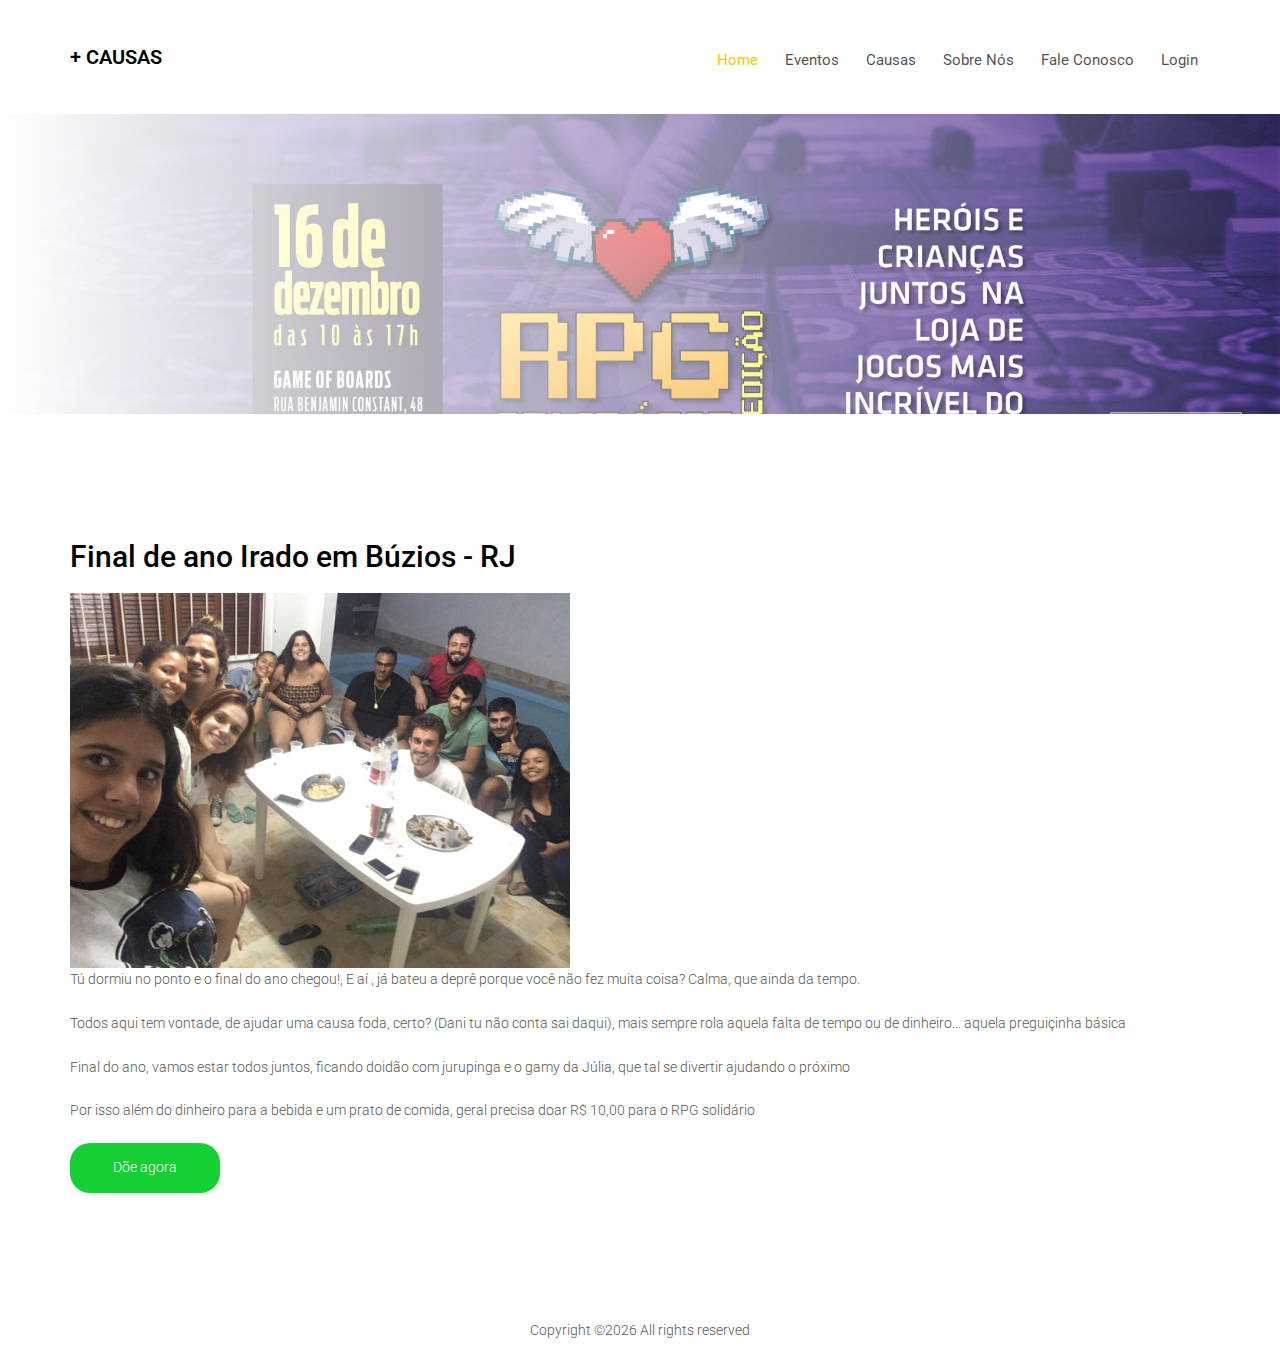
==== buzios.html @ 2c44a2e6 "Second commit" ====
<!DOCTYPE HTML>
<html>
	<head>
	<meta charset="utf-8">
	<meta http-equiv="X-UA-Compatible" content="IE=edge">
	<title>+ Causas</title>
	<meta name="viewport" content="width=device-width, initial-scale=1">
	<meta name="description" content="" />
	<meta name="keywords" content="" />
	<meta name="author" content="" />

  <!-- Facebook and Twitter integration -->
	<meta property="og:title" content=""/>
	<meta property="og:image" content=""/>
	<meta property="og:url" content=""/>
	<meta property="og:site_name" content=""/>
	<meta property="og:description" content=""/>
	<meta name="twitter:title" content="" />
	<meta name="twitter:image" content="" />
	<meta name="twitter:url" content="" />
	<meta name="twitter:card" content="" />

	<link href="https://fonts.googleapis.com/css?family=Roboto:100,300,400,500,700" rel="stylesheet">
	
	<!-- Animate.css -->
	<link rel="stylesheet" href="css/animate.css">
	<!-- Icomoon Icon Fonts-->
	<link rel="stylesheet" href="css/icomoon.css">
	<!-- Bootstrap  -->
	<link rel="stylesheet" href="css/bootstrap.css">

	<!-- Magnific Popup -->
	<link rel="stylesheet" href="css/magnific-popup.css">

	<!-- Flexslider  -->
	<link rel="stylesheet" href="css/flexslider.css">

	<!-- Owl Carousel -->
	<link rel="stylesheet" href="css/owl.carousel.min.css">
	<link rel="stylesheet" href="css/owl.theme.default.min.css">
	
	<!-- Date Picker -->
	<link rel="stylesheet" href="css/bootstrap-datepicker.css">
	<!-- Flaticons  -->
	<link rel="stylesheet" href="fonts/flaticon/font/flaticon.css">

	<!-- Theme style  -->
	<link rel="stylesheet" href="css/style.css">

	<!-- Modernizr JS -->
	<script src="js/modernizr-2.6.2.min.js"></script>
	<!-- FOR IE9 below -->
	<!--[if lt IE 9]>
	<script src="js/respond.min.js"></script>
	<![endif]-->

	</head>
	<style>
		.button-doe{
			background-color: rgb(21, 207, 52);
			color: #fff;
			width: 150px;
			border: none;
			border-radius: 20px;
			height: 50px;
		}
	</style>
	<body>
		
	<div class="colorlib-loader"></div>

	<div id="page">
		<nav class="colorlib-nav" role="navigation">
			<div class="top-menu">
				<div class="container">
					<div class="row">
						<div class="col-xs-2">
							<div id="colorlib-logo"><a href="index.html">+ Causas</a></div>
						</div>
						<div class="col-xs-10 text-right menu-1">
								<ul>
									<li class="active"><a href="index.html">Home</a></li>
									<li><a href="#">Eventos</a></li>
									<li><a href="#">Causas</a></li>
									<li><a href="#">Sobre Nós</a></li>	
									<li><a href="#">Fale Conosco</a></li>
									<li><a href="#">Login</a></li>
								</ul>
							</div>
					</div>
				</div>
			</div>
		</nav>
		<aside id="colorlib-hero" class="breadcrumbs">
			<div class="flexslider">
				<ul class="slides">
			   	<li style="background-image: url(images/cover-img-1.jpg);">
			   		<div class="overlay"></div>
			   		<div class="container-fluid">
			   			<div class="row">
				   			<div class="col-md-6 col-md-offset-3 col-sm-12 col-xs-12 slider-text">
				   				<div class="slider-text-inner text-center">
				   					<!-- <h1>Educação</h1> -->
				   				</div>
				   			</div>
				   		</div>
			   		</div>
			   	</li>
			  	</ul>
		  	</div>
		</aside>

		<div id="colorlib-about">
			<div class="container">
						<div class="col-three-forth">
							<h2>Final de ano Irado em Búzios - RJ </h2>
							<div class="row">
								<div class="col-md-12">
									
									<img src="images/buzios-amigos.jpeg" width="500px">
									
									<p>Tú dormiu no ponto e o final do ano chegou!, E aí , já bateu a deprê porque você não fez muita coisa? Calma, que ainda da tempo.</p>
									<p>Todos aqui tem vontade, de ajudar uma causa foda, certo? (Dani tu não conta sai daqui), mais sempre rola aquela falta de tempo ou de dinheiro... aquela preguiçinha básica</p>
									<p>Final do ano, vamos estar todos juntos, ficando doidão com jurupinga e o gamy da Júlia, que tal se divertir ajudando o próximo</p>

									<p>Por isso além do dinheiro para a bebida e um prato de comida, geral precisa doar R$ 10,00 para o RPG solidário</p>

									<button class="button-doe"> Dõe agora</button>
									
							</div>
						</div>
					</div>
				</div>
			</div>
		</div>




		<footer id="colorlib-footer" role="contentinfo">
			<div class="copy">
				<div class="row">
					<div class="col-md-12 text-center">
						<p>
							<span class="block"><!-- Link back to Colorlib can't be removed. Template is licensed under CC BY 3.0. -->
Copyright &copy;<script>document.write(new Date().getFullYear());</script> All rights reserved 
<!-- Link back to Colorlib can't be removed. Template is licensed under CC BY 3.0. --></span> 
						</p>
					</div>
				</div>
			</div>
		</footer>
	</div>

	<div class="gototop js-top">
		<a href="#" class="js-gotop"><i class="icon-arrow-up2"></i></a>
	</div>
	
	<!-- jQuery -->
	<script src="js/jquery.min.js"></script>
	<!-- jQuery Easing -->
	<script src="js/jquery.easing.1.3.js"></script>
	<!-- Bootstrap -->
	<script src="js/bootstrap.min.js"></script>
	<!-- Waypoints -->
	<script src="js/jquery.waypoints.min.js"></script>
	<!-- Flexslider -->
	<script src="js/jquery.flexslider-min.js"></script>
	<!-- Owl carousel -->
	<script src="js/owl.carousel.min.js"></script>
	<!-- Magnific Popup -->
	<script src="js/jquery.magnific-popup.min.js"></script>
	<script src="js/magnific-popup-options.js"></script>
	<!-- Date Picker -->
	<script src="js/bootstrap-datepicker.js"></script>
	<!-- Stellar Parallax -->
	<script src="js/jquery.stellar.min.js"></script>
	<!-- Main -->
	<script src="js/main.js"></script>
	</script>

	</body>
</html>
---- css/icomoon.css ----
@font-face {
  font-family: 'icomoon';
  src:  url('fonts/icomoon.eot?tmere9');
  src:  url('fonts/icomoon.eot?tmere9#iefix') format('embedded-opentype'),
    url('fonts/icomoon.ttf?tmere9') format('truetype'),
    url('fonts/icomoon.woff?tmere9') format('woff'),
    url('fonts/icomoon.svg?tmere9#icomoon') format('svg');
  font-weight: normal;
  font-style: normal;
}

[class^="icon-"], [class*=" icon-"] {
  /* use !important to prevent issues with browser extensions that change fonts */
  font-family: 'icomoon' !important;
  speak: none;
  font-style: normal;
  font-weight: normal;
  font-variant: normal;
  text-transform: none;
  line-height: 1;

  /* Better Font Rendering =========== */
  -webkit-font-smoothing: antialiased;
  -moz-osx-font-smoothing: grayscale;
}

.icon-activity:before {
  content: "\e900";
}
.icon-airplay:before {
  content: "\e901";
}
.icon-alert-circle:before {
  content: "\e902";
}
.icon-alert-octagon:before {
  content: "\e903";
}
.icon-alert-triangle:before {
  content: "\e904";
}
.icon-align-center:before {
  content: "\e905";
}
.icon-align-justify:before {
  content: "\e906";
}
.icon-align-left:before {
  content: "\e907";
}
.icon-align-right:before {
  content: "\e908";
}
.icon-anchor:before {
  content: "\e909";
}
.icon-aperture:before {
  content: "\e90a";
}
.icon-arrow-down3:before {
  content: "\e90b";
}
.icon-arrow-down-circle:before {
  content: "\e90c";
}
.icon-arrow-down-left3:before {
  content: "\e90d";
}
.icon-arrow-down-right3:before {
  content: "\e90e";
}
.icon-arrow-left3:before {
  content: "\e90f";
}
.icon-arrow-left-circle:before {
  content: "\e910";
}
.icon-arrow-right3:before {
  content: "\e911";
}
.icon-arrow-right-circle:before {
  content: "\e912";
}
.icon-arrow-up3:before {
  content: "\e913";
}
.icon-arrow-up-circle:before {
  content: "\e914";
}
.icon-arrow-up-left3:before {
  content: "\e915";
}
.icon-arrow-up-right3:before {
  content: "\e916";
}
.icon-at-sign:before {
  content: "\e917";
}
.icon-award:before {
  content: "\e918";
}
.icon-bar-chart:before {
  content: "\e919";
}
.icon-bar-chart-2:before {
  content: "\e91a";
}
.icon-battery:before {
  content: "\e91b";
}
.icon-battery-charging:before {
  content: "\e91c";
}
.icon-bell2:before {
  content: "\e91d";
}
.icon-bell-off:before {
  content: "\e91e";
}
.icon-bluetooth:before {
  content: "\e91f";
}
.icon-bold2:before {
  content: "\e920";
}
.icon-book2:before {
  content: "\e921";
}
.icon-book-open:before {
  content: "\e922";
}
.icon-bookmark2:before {
  content: "\e923";
}
.icon-box:before {
  content: "\e924";
}
.icon-briefcase2:before {
  content: "\e925";
}
.icon-calendar2:before {
  content: "\e926";
}
.icon-camera2:before {
  content: "\e927";
}
.icon-camera-off:before {
  content: "\e928";
}
.icon-cast:before {
  content: "\e929";
}
.icon-check:before {
  content: "\e92a";
}
.icon-check-circle:before {
  content: "\e92b";
}
.icon-check-square:before {
  content: "\e92c";
}
.icon-chevron-down:before {
  content: "\e92d";
}
.icon-chevron-left:before {
  content: "\e92e";
}
.icon-chevron-right:before {
  content: "\e92f";
}
.icon-chevron-up:before {
  content: "\e930";
}
.icon-chevrons-down:before {
  content: "\e931";
}
.icon-chevrons-left:before {
  content: "\e932";
}
.icon-chevrons-right:before {
  content: "\e933";
}
.icon-chevrons-up:before {
  content: "\e934";
}
.icon-chrome2:before {
  content: "\e935";
}
.icon-circle:before {
  content: "\e936";
}
.icon-clipboard2:before {
  content: "\e937";
}
.icon-clock3:before {
  content: "\e938";
}
.icon-cloud2:before {
  content: "\e939";
}
.icon-cloud-drizzle:before {
  content: "\e93a";
}
.icon-cloud-lightning:before {
  content: "\e93b";
}
.icon-cloud-off:before {
  content: "\e93c";
}
.icon-cloud-rain:before {
  content: "\e93d";
}
.icon-cloud-snow:before {
  content: "\e93e";
}
.icon-code:before {
  content: "\e93f";
}
.icon-codepen2:before {
  content: "\e940";
}
.icon-command2:before {
  content: "\e941";
}
.icon-compass3:before {
  content: "\e942";
}
.icon-copy2:before {
  content: "\e943";
}
.icon-corner-down-left:before {
  content: "\e944";
}
.icon-corner-down-right:before {
  content: "\e945";
}
.icon-corner-left-down:before {
  content: "\e946";
}
.icon-corner-left-up:before {
  content: "\e947";
}
.icon-corner-right-down:before {
  content: "\e948";
}
.icon-corner-right-up:before {
  content: "\e949";
}
.icon-corner-up-left:before {
  content: "\e94a";
}
.icon-corner-up-right:before {
  content: "\e94b";
}
.icon-cpu:before {
  content: "\e94c";
}
.icon-credit-card2:before {
  content: "\e94d";
}
.icon-crop2:before {
  content: "\e94e";
}
.icon-crosshair:before {
  content: "\e94f";
}
.icon-database2:before {
  content: "\e950";
}
.icon-delete:before {
  content: "\e951";
}
.icon-disc:before {
  content: "\e952";
}
.icon-dollar-sign:before {
  content: "\e953";
}
.icon-download4:before {
  content: "\e954";
}
.icon-download-cloud:before {
  content: "\e955";
}
.icon-droplet2:before {
  content: "\e956";
}
.icon-edit:before {
  content: "\e957";
}
.icon-edit-2:before {
  content: "\e958";
}
.icon-edit-3:before {
  content: "\e959";
}
.icon-external-link:before {
  content: "\e95a";
}
.icon-eye2:before {
  content: "\e95b";
}
.icon-eye-off:before {
  content: "\e95c";
}
.icon-facebook3:before {
  content: "\e95d";
}
.icon-fast-forward:before {
  content: "\e95e";
}
.icon-feather:before {
  content: "\e95f";
}
.icon-file:before {
  content: "\e960";
}
.icon-file-minus:before {
  content: "\e961";
}
.icon-file-plus:before {
  content: "\e962";
}
.icon-file-text3:before {
  content: "\e963";
}
.icon-film2:before {
  content: "\e964";
}
.icon-filter2:before {
  content: "\e965";
}
.icon-flag2:before {
  content: "\e966";
}
.icon-folder2:before {
  content: "\e967";
}
.icon-folder-minus2:before {
  content: "\e968";
}
.icon-folder-plus2:before {
  content: "\e969";
}
.icon-git-branch:before {
  content: "\e96a";
}
.icon-git-commit:before {
  content: "\e96b";
}
.icon-git-merge:before {
  content: "\e96c";
}
.icon-git-pull-request:before {
  content: "\e96d";
}
.icon-github2:before {
  content: "\e96e";
}
.icon-gitlab:before {
  content: "\e96f";
}
.icon-globe:before {
  content: "\e970";
}
.icon-grid:before {
  content: "\e971";
}
.icon-hard-drive:before {
  content: "\e972";
}
.icon-hash:before {
  content: "\e973";
}
.icon-headphones2:before {
  content: "\e974";
}
.icon-heart2:before {
  content: "\e975";
}
.icon-help-circle:before {
  content: "\e976";
}
.icon-home4:before {
  content: "\e977";
}
.icon-image2:before {
  content: "\e978";
}
.icon-inbox:before {
  content: "\e979";
}
.icon-info2:before {
  content: "\e97a";
}
.icon-instagram2:before {
  content: "\e97b";
}
.icon-italic2:before {
  content: "\e97c";
}
.icon-layers:before {
  content: "\e97d";
}
.icon-layout:before {
  content: "\e97e";
}
.icon-life-buoy:before {
  content: "\e97f";
}
.icon-link2:before {
  content: "\e980";
}
.icon-link-2:before {
  content: "\e981";
}
.icon-linkedin3:before {
  content: "\e982";
}
.icon-list3:before {
  content: "\e983";
}
.icon-loader:before {
  content: "\e984";
}
.icon-lock2:before {
  content: "\e985";
}
.icon-log-in:before {
  content: "\e986";
}
.icon-log-out:before {
  content: "\e987";
}
.icon-mail5:before {
  content: "\e988";
}
.icon-map3:before {
  content: "\e989";
}
.icon-map-pin:before {
  content: "\e98a";
}
.icon-maximize:before {
  content: "\e98b";
}
.icon-maximize-2:before {
  content: "\e98c";
}
.icon-menu5:before {
  content: "\e98d";
}
.icon-message-circle:before {
  content: "\e98e";
}
.icon-message-square:before {
  content: "\e98f";
}
.icon-mic2:before {
  content: "\e990";
}
.icon-mic-off:before {
  content: "\e991";
}
.icon-minimize:before {
  content: "\e992";
}
.icon-minimize-2:before {
  content: "\e993";
}
.icon-minus2:before {
  content: "\e994";
}
.icon-minus-circle:before {
  content: "\e995";
}
.icon-minus-square:before {
  content: "\e996";
}
.icon-monitor:before {
  content: "\e997";
}
.icon-moon:before {
  content: "\e998";
}
.icon-more-horizontal:before {
  content: "\e999";
}
.icon-more-vertical:before {
  content: "\e99a";
}
.icon-move:before {
  content: "\e99b";
}
.icon-music2:before {
  content: "\e99c";
}
.icon-navigation:before {
  content: "\e99d";
}
.icon-navigation-2:before {
  content: "\e99e";
}
.icon-octagon:before {
  content: "\e99f";
}
.icon-package:before {
  content: "\e9a0";
}
.icon-paperclip:before {
  content: "\e9a1";
}
.icon-pause3:before {
  content: "\e9a2";
}
.icon-pause-circle:before {
  content: "\e9a3";
}
.icon-percent:before {
  content: "\e9a4";
}
.icon-phone2:before {
  content: "\e9a5";
}
.icon-phone-call:before {
  content: "\e9a6";
}
.icon-phone-forwarded:before {
  content: "\e9a7";
}
.icon-phone-incoming:before {
  content: "\e9a8";
}
.icon-phone-missed:before {
  content: "\e9a9";
}
.icon-phone-off:before {
  content: "\e9aa";
}
.icon-phone-outgoing:before {
  content: "\e9ab";
}
.icon-pie-chart2:before {
  content: "\e9ac";
}
.icon-play4:before {
  content: "\e9ad";
}
.icon-play-circle:before {
  content: "\e9ae";
}
.icon-plus2:before {
  content: "\e9af";
}
.icon-plus-circle:before {
  content: "\e9b0";
}
.icon-plus-square:before {
  content: "\e9b1";
}
.icon-pocket:before {
  content: "\e9b2";
}
.icon-power2:before {
  content: "\e9b3";
}
.icon-printer2:before {
  content: "\e9b4";
}
.icon-radio:before {
  content: "\e9b5";
}
.icon-refresh-ccw:before {
  content: "\e9b6";
}
.icon-refresh-cw:before {
  content: "\e9b7";
}
.icon-repeat:before {
  content: "\e9b8";
}
.icon-rewind:before {
  content: "\e9b9";
}
.icon-rotate-ccw:before {
  content: "\e9ba";
}
.icon-rotate-cw:before {
  content: "\e9bb";
}
.icon-rss3:before {
  content: "\e9bc";
}
.icon-save:before {
  content: "\e9bd";
}
.icon-scissors2:before {
  content: "\e9be";
}
.icon-search2:before {
  content: "\e9bf";
}
.icon-send:before {
  content: "\e9c0";
}
.icon-server:before {
  content: "\e9c1";
}
.icon-settings:before {
  content: "\e9c2";
}
.icon-share3:before {
  content: "\e9c3";
}
.icon-share-2:before {
  content: "\e9c4";
}
.icon-shield2:before {
  content: "\e9c5";
}
.icon-shield-off:before {
  content: "\e9c6";
}
.icon-shopping-bag:before {
  content: "\e9c7";
}
.icon-shopping-cart:before {
  content: "\e9c8";
}
.icon-shuffle2:before {
  content: "\e9c9";
}
.icon-sidebar:before {
  content: "\e9ca";
}
.icon-skip-back:before {
  content: "\e9cb";
}
.icon-skip-forward:before {
  content: "\e9cc";
}
.icon-slack:before {
  content: "\e9cd";
}
.icon-slash:before {
  content: "\e9ce";
}
.icon-sliders:before {
  content: "\e9cf";
}
.icon-smartphone:before {
  content: "\e9d0";
}
.icon-speaker:before {
  content: "\e9d1";
}
.icon-square:before {
  content: "\e9d2";
}
.icon-star:before {
  content: "\e9d3";
}
.icon-stop-circle:before {
  content: "\e9d4";
}
.icon-sun2:before {
  content: "\e9d5";
}
.icon-sunrise:before {
  content: "\e9d6";
}
.icon-sunset:before {
  content: "\e9d7";
}
.icon-tablet2:before {
  content: "\e9d8";
}
.icon-tag:before {
  content: "\e9d9";
}
.icon-target2:before {
  content: "\e9da";
}
.icon-terminal2:before {
  content: "\e9db";
}
.icon-thermometer:before {
  content: "\e9dc";
}
.icon-thumbs-down:before {
  content: "\e9dd";
}
.icon-thumbs-up:before {
  content: "\e9de";
}
.icon-toggle-left:before {
  content: "\e9df";
}
.icon-toggle-right:before {
  content: "\e9e0";
}
.icon-trash:before {
  content: "\e9e1";
}
.icon-trash-2:before {
  content: "\e9e2";
}
.icon-trending-down:before {
  content: "\e9e3";
}
.icon-trending-up:before {
  content: "\e9e4";
}
.icon-triangle:before {
  content: "\e9e5";
}
.icon-truck2:before {
  content: "\e9e6";
}
.icon-tv2:before {
  content: "\e9e7";
}
.icon-twitter2:before {
  content: "\e9e8";
}
.icon-type:before {
  content: "\e9e9";
}
.icon-umbrella:before {
  content: "\e9ea";
}
.icon-underline2:before {
  content: "\e9eb";
}
.icon-unlock:before {
  content: "\e9ec";
}
.icon-upload4:before {
  content: "\e9ed";
}
.icon-upload-cloud:before {
  content: "\e9ee";
}
.icon-user2:before {
  content: "\e9ef";
}
.icon-user-check2:before {
  content: "\e9f0";
}
.icon-user-minus2:before {
  content: "\e9f1";
}
.icon-user-plus2:before {
  content: "\e9f2";
}
.icon-user-x:before {
  content: "\e9f3";
}
.icon-users2:before {
  content: "\e9f4";
}
.icon-video:before {
  content: "\e9f5";
}
.icon-video-off:before {
  content: "\e9f6";
}
.icon-voicemail:before {
  content: "\e9f7";
}
.icon-volume:before {
  content: "\e9f8";
}
.icon-volume-1:before {
  content: "\e9f9";
}
.icon-volume-2:before {
  content: "\e9fa";
}
.icon-volume-x:before {
  content: "\e9fb";
}
.icon-watch:before {
  content: "\e9fc";
}
.icon-wifi:before {
  content: "\e9fd";
}
.icon-wifi-off:before {
  content: "\e9fe";
}
.icon-wind:before {
  content: "\e9ff";
}
.icon-x:before {
  content: "\ea00";
}
.icon-x-circle:before {
  content: "\ea01";
}
.icon-x-square:before {
  content: "\ea02";
}
.icon-zap:before {
  content: "\ea03";
}
.icon-zap-off:before {
  content: "\ea04";
}
.icon-zoom-in2:before {
  content: "\ea05";
}
.icon-zoom-out2:before {
  content: "\ea06";
}
.icon-times:before {
  content: "\ea07";
}
.icon-tick:before {
  content: "\ea08";
}
.icon-plus3:before {
  content: "\ea09";
}
.icon-minus3:before {
  content: "\ea0a";
}
.icon-equals:before {
  content: "\ea0b";
}
.icon-divide:before {
  content: "\ea0c";
}
.icon-chevron-right2:before {
  content: "\ea0d";
}
.icon-chevron-left2:before {
  content: "\ea0e";
}
.icon-arrow-right-thick:before {
  content: "\ea0f";
}
.icon-arrow-left-thick:before {
  content: "\ea10";
}
.icon-th-small:before {
  content: "\ea11";
}
.icon-th-menu:before {
  content: "\ea12";
}
.icon-th-list:before {
  content: "\ea13";
}
.icon-th-large:before {
  content: "\ea14";
}
.icon-home5:before {
  content: "\ea15";
}
.icon-arrow-forward:before {
  content: "\ea16";
}
.icon-arrow-back:before {
  content: "\ea17";
}
.icon-rss4:before {
  content: "\ea18";
}
.icon-location3:before {
  content: "\ea19";
}
.icon-link3:before {
  content: "\ea1a";
}
.icon-image3:before {
  content: "\ea1b";
}
.icon-arrow-up-thick:before {
  content: "\ea1c";
}
.icon-arrow-down-thick:before {
  content: "\ea1d";
}
.icon-starburst:before {
  content: "\ea1e";
}
.icon-starburst-outline:before {
  content: "\ea1f";
}
.icon-star2:before {
  content: "\ea20";
}
.icon-flow-children:before {
  content: "\ea21";
}
.icon-export:before {
  content: "\ea22";
}
.icon-delete2:before {
  content: "\ea23";
}
.icon-delete-outline:before {
  content: "\ea24";
}
.icon-cloud-storage:before {
  content: "\ea25";
}
.icon-wi-fi:before {
  content: "\ea26";
}
.icon-heart3:before {
  content: "\ea27";
}
.icon-flash:before {
  content: "\ea28";
}
.icon-cancel:before {
  content: "\ea29";
}
.icon-backspace:before {
  content: "\ea2a";
}
.icon-attachment2:before {
  content: "\ea2b";
}
.icon-arrow-move:before {
  content: "\ea2c";
}
.icon-warning2:before {
  content: "\ea2d";
}
.icon-user3:before {
  content: "\ea2e";
}
.icon-radar:before {
  content: "\ea2f";
}
.icon-lock-open:before {
  content: "\ea30";
}
.icon-lock-closed:before {
  content: "\ea31";
}
.icon-location-arrow:before {
  content: "\ea32";
}
.icon-info3:before {
  content: "\ea33";
}
.icon-user-delete:before {
  content: "\ea34";
}
.icon-user-add:before {
  content: "\ea35";
}
.icon-media-pause:before {
  content: "\ea36";
}
.icon-group:before {
  content: "\ea37";
}
.icon-chart-pie:before {
  content: "\ea38";
}
.icon-chart-line:before {
  content: "\ea39";
}
.icon-chart-bar:before {
  content: "\ea3a";
}
.icon-chart-area:before {
  content: "\ea3b";
}
.icon-video2:before {
  content: "\ea3c";
}
.icon-point-of-interest:before {
  content: "\ea3d";
}
.icon-infinity:before {
  content: "\ea3e";
}
.icon-globe2:before {
  content: "\ea3f";
}
.icon-eye3:before {
  content: "\ea40";
}
.icon-cog2:before {
  content: "\ea41";
}
.icon-camera3:before {
  content: "\ea42";
}
.icon-upload5:before {
  content: "\ea43";
}
.icon-scissors3:before {
  content: "\ea44";
}
.icon-refresh:before {
  content: "\ea45";
}
.icon-pin:before {
  content: "\ea46";
}
.icon-key3:before {
  content: "\ea47";
}
.icon-info-large:before {
  content: "\ea48";
}
.icon-eject2:before {
  content: "\ea49";
}
.icon-download5:before {
  content: "\ea4a";
}
.icon-zoom:before {
  content: "\ea4b";
}
.icon-zoom-out3:before {
  content: "\ea4c";
}
.icon-zoom-in3:before {
  content: "\ea4d";
}
.icon-sort-numerically:before {
  content: "\ea4e";
}
.icon-sort-alphabetically:before {
  content: "\ea4f";
}
.icon-input-checked:before {
  content: "\ea50";
}
.icon-calender:before {
  content: "\ea51";
}
.icon-world:before {
  content: "\ea52";
}
.icon-notes:before {
  content: "\ea53";
}
.icon-code2:before {
  content: "\ea54";
}
.icon-arrow-sync:before {
  content: "\ea55";
}
.icon-arrow-shuffle:before {
  content: "\ea56";
}
.icon-arrow-repeat:before {
  content: "\ea57";
}
.icon-arrow-minimise:before {
  content: "\ea58";
}
.icon-arrow-maximise:before {
  content: "\ea59";
}
.icon-arrow-loop:before {
  content: "\ea5a";
}
.icon-anchor2:before {
  content: "\ea5b";
}
.icon-spanner:before {
  content: "\ea5c";
}
.icon-puzzle:before {
  content: "\ea5d";
}
.icon-power3:before {
  content: "\ea5e";
}
.icon-plane:before {
  content: "\ea5f";
}
.icon-pi:before {
  content: "\ea60";
}
.icon-phone3:before {
  content: "\ea61";
}
.icon-microphone:before {
  content: "\ea62";
}
.icon-media-rewind:before {
  content: "\ea63";
}
.icon-flag3:before {
  content: "\ea64";
}
.icon-adjust-brightness:before {
  content: "\ea65";
}
.icon-waves:before {
  content: "\ea66";
}
.icon-social-twitter:before {
  content: "\ea67";
}
.icon-social-facebook:before {
  content: "\ea68";
}
.icon-social-dribbble:before {
  content: "\ea69";
}
.icon-media-stop:before {
  content: "\ea6a";
}
.icon-media-record:before {
  content: "\ea6b";
}
.icon-media-play:before {
  content: "\ea6c";
}
.icon-media-fast-forward:before {
  content: "\ea6d";
}
.icon-media-eject:before {
  content: "\ea6e";
}
.icon-social-vimeo:before {
  content: "\ea6f";
}
.icon-social-tumbler:before {
  content: "\ea70";
}
.icon-social-skype:before {
  content: "\ea71";
}
.icon-social-pinterest:before {
  content: "\ea72";
}
.icon-social-linkedin:before {
  content: "\ea73";
}
.icon-social-last-fm:before {
  content: "\ea74";
}
.icon-social-github:before {
  content: "\ea75";
}
.icon-social-flickr:before {
  content: "\ea76";
}
.icon-at:before {
  content: "\ea77";
}
.icon-times-outline:before {
  content: "\ea78";
}
.icon-plus-outline:before {
  content: "\ea79";
}
.icon-minus-outline:before {
  content: "\ea7a";
}
.icon-tick-outline:before {
  content: "\ea7b";
}
.icon-th-large-outline:before {
  content: "\ea7c";
}
.icon-equals-outline:before {
  content: "\ea7d";
}
.icon-divide-outline:before {
  content: "\ea7e";
}
.icon-chevron-right-outline:before {
  content: "\ea7f";
}
.icon-chevron-left-outline:before {
  content: "\ea80";
}
.icon-arrow-right-outline:before {
  content: "\ea81";
}
.icon-arrow-left-outline:before {
  content: "\ea82";
}
.icon-th-small-outline:before {
  content: "\ea83";
}
.icon-th-menu-outline:before {
  content: "\ea84";
}
.icon-th-list-outline:before {
  content: "\ea85";
}
.icon-news:before {
  content: "\ea86";
}
.icon-home-outline:before {
  content: "\ea87";
}
.icon-arrow-up-outline:before {
  content: "\ea88";
}
.icon-arrow-forward-outline:before {
  content: "\ea89";
}
.icon-arrow-down-outline:before {
  content: "\ea8a";
}
.icon-arrow-back-outline:before {
  content: "\ea8b";
}
.icon-trash2:before {
  content: "\ea8c";
}
.icon-rss-outline:before {
  content: "\ea8d";
}
.icon-message:before {
  content: "\ea8e";
}
.icon-location-outline:before {
  content: "\ea8f";
}
.icon-link-outline:before {
  content: "\ea90";
}
.icon-image-outline:before {
  content: "\ea91";
}
.icon-export-outline:before {
  content: "\ea92";
}
.icon-cross2:before {
  content: "\ea93";
}
.icon-wi-fi-outline:before {
  content: "\ea94";
}
.icon-star-outline:before {
  content: "\ea95";
}
.icon-media-pause-outline:before {
  content: "\ea96";
}
.icon-mail6:before {
  content: "\ea97";
}
.icon-heart-outline:before {
  content: "\ea98";
}
.icon-flash-outline:before {
  content: "\ea99";
}
.icon-cancel-outline:before {
  content: "\ea9a";
}
.icon-beaker:before {
  content: "\ea9b";
}
.icon-arrow-move-outline:before {
  content: "\ea9c";
}
.icon-watch2:before {
  content: "\ea9d";
}
.icon-warning-outline:before {
  content: "\ea9e";
}
.icon-time:before {
  content: "\ea9f";
}
.icon-radar-outline:before {
  content: "\eaa0";
}
.icon-lock-open-outline:before {
  content: "\eaa1";
}
.icon-location-arrow-outline:before {
  content: "\eaa2";
}
.icon-info-outline:before {
  content: "\eaa3";
}
.icon-backspace-outline:before {
  content: "\eaa4";
}
.icon-attachment-outline:before {
  content: "\eaa5";
}
.icon-user-outline:before {
  content: "\eaa6";
}
.icon-user-delete-outline:before {
  content: "\eaa7";
}
.icon-user-add-outline:before {
  content: "\eaa8";
}
.icon-lock-closed-outline:before {
  content: "\eaa9";
}
.icon-group-outline:before {
  content: "\eaaa";
}
.icon-chart-pie-outline:before {
  content: "\eaab";
}
.icon-chart-line-outline:before {
  content: "\eaac";
}
.icon-chart-bar-outline:before {
  content: "\eaad";
}
.icon-chart-area-outline:before {
  content: "\eaae";
}
.icon-video-outline:before {
  content: "\eaaf";
}
.icon-point-of-interest-outline:before {
  content: "\eab0";
}
.icon-map4:before {
  content: "\eab1";
}
.icon-key-outline:before {
  content: "\eab2";
}
.icon-infinity-outline:before {
  content: "\eab3";
}
.icon-globe-outline:before {
  content: "\eab4";
}
.icon-eye-outline:before {
  content: "\eab5";
}
.icon-cog-outline:before {
  content: "\eab6";
}
.icon-camera-outline:before {
  content: "\eab7";
}
.icon-upload-outline:before {
  content: "\eab8";
}
.icon-support:before {
  content: "\eab9";
}
.icon-scissors-outline:before {
  content: "\eaba";
}
.icon-refresh-outline:before {
  content: "\eabb";
}
.icon-info-large-outline:before {
  content: "\eabc";
}
.icon-eject-outline:before {
  content: "\eabd";
}
.icon-download-outline:before {
  content: "\eabe";
}
.icon-battery-mid:before {
  content: "\eabf";
}
.icon-battery-low:before {
  content: "\eac0";
}
.icon-battery-high:before {
  content: "\eac1";
}
.icon-zoom-outline:before {
  content: "\eac2";
}
.icon-zoom-out-outline:before {
  content: "\eac3";
}
.icon-zoom-in-outline:before {
  content: "\eac4";
}
.icon-tag2:before {
  content: "\eac5";
}
.icon-tabs-outline:before {
  content: "\eac6";
}
.icon-pin-outline:before {
  content: "\eac7";
}
.icon-message-typing:before {
  content: "\eac8";
}
.icon-directions:before {
  content: "\eac9";
}
.icon-battery-full:before {
  content: "\eaca";
}
.icon-battery-charge:before {
  content: "\eacb";
}
.icon-pipette:before {
  content: "\eacc";
}
.icon-pencil3:before {
  content: "\eacd";
}
.icon-folder3:before {
  content: "\eace";
}
.icon-folder-delete:before {
  content: "\eacf";
}
.icon-folder-add:before {
  content: "\ead0";
}
.icon-edit2:before {
  content: "\ead1";
}
.icon-document:before {
  content: "\ead2";
}
.icon-document-delete:before {
  content: "\ead3";
}
.icon-document-add:before {
  content: "\ead4";
}
.icon-brush:before {
  content: "\ead5";
}
.icon-thumbs-up2:before {
  content: "\ead6";
}
.icon-thumbs-down2:before {
  content: "\ead7";
}
.icon-pen2:before {
  content: "\ead8";
}
.icon-sort-numerically-outline:before {
  content: "\ead9";
}
.icon-sort-alphabetically-outline:before {
  content: "\eada";
}
.icon-social-last-fm-circular:before {
  content: "\eadb";
}
.icon-social-github-circular:before {
  content: "\eadc";
}
.icon-compass4:before {
  content: "\eadd";
}
.icon-bookmark3:before {
  content: "\eade";
}
.icon-input-checked-outline:before {
  content: "\eadf";
}
.icon-code-outline:before {
  content: "\eae0";
}
.icon-calender-outline:before {
  content: "\eae1";
}
.icon-business-card:before {
  content: "\eae2";
}
.icon-arrow-up4:before {
  content: "\eae3";
}
.icon-arrow-sync-outline:before {
  content: "\eae4";
}
.icon-arrow-right4:before {
  content: "\eae5";
}
.icon-arrow-repeat-outline:before {
  content: "\eae6";
}
.icon-arrow-loop-outline:before {
  content: "\eae7";
}
.icon-arrow-left4:before {
  content: "\eae8";
}
.icon-flow-switch:before {
  content: "\eae9";
}
.icon-flow-parallel:before {
  content: "\eaea";
}
.icon-flow-merge:before {
  content: "\eaeb";
}
.icon-document-text:before {
  content: "\eaec";
}
.icon-clipboard3:before {
  content: "\eaed";
}
.icon-calculator2:before {
  content: "\eaee";
}
.icon-arrow-minimise-outline:before {
  content: "\eaef";
}
.icon-arrow-maximise-outline:before {
  content: "\eaf0";
}
.icon-arrow-down4:before {
  content: "\eaf1";
}
.icon-gift2:before {
  content: "\eaf2";
}
.icon-film3:before {
  content: "\eaf3";
}
.icon-database3:before {
  content: "\eaf4";
}
.icon-bell3:before {
  content: "\eaf5";
}
.icon-anchor-outline:before {
  content: "\eaf6";
}
.icon-adjust-contrast:before {
  content: "\eaf7";
}
.icon-world-outline:before {
  content: "\eaf8";
}
.icon-shopping-bag2:before {
  content: "\eaf9";
}
.icon-power-outline:before {
  content: "\eafa";
}
.icon-notes-outline:before {
  content: "\eafb";
}
.icon-device-tablet:before {
  content: "\eafc";
}
.icon-device-phone:before {
  content: "\eafd";
}
.icon-device-laptop:before {
  content: "\eafe";
}
.icon-device-desktop:before {
  content: "\eaff";
}
.icon-briefcase3:before {
  content: "\eb00";
}
.icon-stopwatch2:before {
  content: "\eb01";
}
.icon-spanner-outline:before {
  content: "\eb02";
}
.icon-puzzle-outline:before {
  content: "\eb03";
}
.icon-printer3:before {
  content: "\eb04";
}
.icon-pi-outline:before {
  content: "\eb05";
}
.icon-lightbulb:before {
  content: "\eb06";
}
.icon-flag-outline:before {
  content: "\eb07";
}
.icon-contacts:before {
  content: "\eb08";
}
.icon-archive:before {
  content: "\eb09";
}
.icon-weather-stormy:before {
  content: "\eb0a";
}
.icon-weather-shower:before {
  content: "\eb0b";
}
.icon-weather-partly-sunny:before {
  content: "\eb0c";
}
.icon-weather-downpour:before {
  content: "\eb0d";
}
.icon-weather-cloudy:before {
  content: "\eb0e";
}
.icon-plane-outline:before {
  content: "\eb0f";
}
.icon-phone-outline:before {
  content: "\eb10";
}
.icon-microphone-outline:before {
  content: "\eb11";
}
.icon-weather-windy:before {
  content: "\eb12";
}
.icon-weather-windy-cloudy:before {
  content: "\eb13";
}
.icon-weather-sunny:before {
  content: "\eb14";
}
.icon-weather-snow:before {
  content: "\eb15";
}
.icon-weather-night:before {
  content: "\eb16";
}
.icon-media-stop-outline:before {
  content: "\eb17";
}
.icon-media-rewind-outline:before {
  content: "\eb18";
}
.icon-media-record-outline:before {
  content: "\eb19";
}
.icon-media-play-outline:before {
  content: "\eb1a";
}
.icon-media-fast-forward-outline:before {
  content: "\eb1b";
}
.icon-media-eject-outline:before {
  content: "\eb1c";
}
.icon-wine:before {
  content: "\eb1d";
}
.icon-waves-outline:before {
  content: "\eb1e";
}
.icon-ticket2:before {
  content: "\eb1f";
}
.icon-tags:before {
  content: "\eb20";
}
.icon-plug:before {
  content: "\eb21";
}
.icon-headphones3:before {
  content: "\eb22";
}
.icon-credit-card3:before {
  content: "\eb23";
}
.icon-coffee:before {
  content: "\eb24";
}
.icon-book3:before {
  content: "\eb25";
}
.icon-beer:before {
  content: "\eb26";
}
.icon-volume2:before {
  content: "\eb27";
}
.icon-volume-up:before {
  content: "\eb28";
}
.icon-volume-mute3:before {
  content: "\eb29";
}
.icon-volume-down:before {
  content: "\eb2a";
}
.icon-social-vimeo-circular:before {
  content: "\eb2b";
}
.icon-social-twitter-circular:before {
  content: "\eb2c";
}
.icon-social-pinterest-circular:before {
  content: "\eb2d";
}
.icon-social-linkedin-circular:before {
  content: "\eb2e";
}
.icon-social-facebook-circular:before {
  content: "\eb2f";
}
.icon-social-dribbble-circular:before {
  content: "\eb30";
}
.icon-tree2:before {
  content: "\eb31";
}
.icon-thermometer2:before {
  content: "\eb32";
}
.icon-social-tumbler-circular:before {
  content: "\eb33";
}
.icon-social-skype-outline:before {
  content: "\eb34";
}
.icon-social-flickr-circular:before {
  content: "\eb35";
}
.icon-social-at-circular:before {
  content: "\eb36";
}
.icon-shopping-cart2:before {
  content: "\eb37";
}
.icon-messages:before {
  content: "\eb38";
}
.icon-leaf2:before {
  content: "\eb39";
}
.icon-feather2:before {
  content: "\eb3a";
}
.icon-box2:before {
  content: "\eb3b";
}
.icon-write:before {
  content: "\eb3c";
}
.icon-clock4:before {
  content: "\eb3d";
}
.icon-reply2:before {
  content: "\eb3e";
}
.icon-reply-all:before {
  content: "\eb3f";
}
.icon-forward4:before {
  content: "\eb40";
}
.icon-flag4:before {
  content: "\eb41";
}
.icon-search3:before {
  content: "\eb42";
}
.icon-trash3:before {
  content: "\eb43";
}
.icon-envelope:before {
  content: "\eb44";
}
.icon-bubble3:before {
  content: "\eb45";
}
.icon-bubbles5:before {
  content: "\eb46";
}
.icon-user4:before {
  content: "\eb47";
}
.icon-users3:before {
  content: "\eb48";
}
.icon-cloud3:before {
  content: "\eb49";
}
.icon-download6:before {
  content: "\eb4a";
}
.icon-upload6:before {
  content: "\eb4b";
}
.icon-rain:before {
  content: "\eb4c";
}
.icon-sun3:before {
  content: "\eb4d";
}
.icon-moon2:before {
  content: "\eb4e";
}
.icon-bell4:before {
  content: "\eb4f";
}
.icon-folder4:before {
  content: "\eb50";
}
.icon-pin2:before {
  content: "\eb51";
}
.icon-sound:before {
  content: "\eb52";
}
.icon-microphone2:before {
  content: "\eb53";
}
.icon-camera4:before {
  content: "\eb54";
}
.icon-image4:before {
  content: "\eb55";
}
.icon-cog3:before {
  content: "\eb56";
}
.icon-calendar3:before {
  content: "\eb57";
}
.icon-book4:before {
  content: "\eb58";
}
.icon-map-marker:before {
  content: "\eb59";
}
.icon-store:before {
  content: "\eb5a";
}
.icon-support2:before {
  content: "\eb5b";
}
.icon-tag3:before {
  content: "\eb5c";
}
.icon-heart4:before {
  content: "\eb5d";
}
.icon-video-camera2:before {
  content: "\eb5e";
}
.icon-trophy2:before {
  content: "\eb5f";
}
.icon-cart2:before {
  content: "\eb60";
}
.icon-eye4:before {
  content: "\eb61";
}
.icon-cancel2:before {
  content: "\eb62";
}
.icon-chart:before {
  content: "\eb63";
}
.icon-target3:before {
  content: "\eb64";
}
.icon-printer4:before {
  content: "\eb65";
}
.icon-location4:before {
  content: "\eb66";
}
.icon-bookmark4:before {
  content: "\eb67";
}
.icon-monitor2:before {
  content: "\eb68";
}
.icon-cross3:before {
  content: "\eb69";
}
.icon-plus4:before {
  content: "\eb6a";
}
.icon-left:before {
  content: "\eb6b";
}
.icon-up:before {
  content: "\eb6c";
}
.icon-browser:before {
  content: "\eb6d";
}
.icon-windows2:before {
  content: "\eb6e";
}
.icon-switch2:before {
  content: "\eb6f";
}
.icon-dashboard:before {
  content: "\eb70";
}
.icon-play5:before {
  content: "\eb71";
}
.icon-fast-forward2:before {
  content: "\eb72";
}
.icon-next3:before {
  content: "\eb73";
}
.icon-refresh2:before {
  content: "\eb74";
}
.icon-film4:before {
  content: "\eb75";
}
.icon-home6:before {
  content: "\eb76";
}
.icon-home:before {
  content: "\eb77";
}
.icon-home2:before {
  content: "\eb78";
}
.icon-home3:before {
  content: "\eb79";
}
.icon-office:before {
  content: "\eb7a";
}
.icon-newspaper:before {
  content: "\eb7b";
}
.icon-pencil:before {
  content: "\eb7c";
}
.icon-pencil2:before {
  content: "\eb7d";
}
.icon-quill:before {
  content: "\eb7e";
}
.icon-pen:before {
  content: "\eb7f";
}
.icon-blog:before {
  content: "\eb80";
}
.icon-eyedropper:before {
  content: "\eb81";
}
.icon-droplet:before {
  content: "\eb82";
}
.icon-paint-format:before {
  content: "\eb83";
}
.icon-image:before {
  content: "\eb84";
}
.icon-images:before {
  content: "\eb85";
}
.icon-camera:before {
  content: "\eb86";
}
.icon-headphones:before {
  content: "\eb87";
}
.icon-music:before {
  content: "\eb88";
}
.icon-play:before {
  content: "\eb89";
}
.icon-film:before {
  content: "\eb8a";
}
.icon-video-camera:before {
  content: "\eb8b";
}
.icon-dice:before {
  content: "\eb8c";
}
.icon-pacman:before {
  content: "\eb8d";
}
.icon-spades:before {
  content: "\eb8e";
}
.icon-clubs:before {
  content: "\eb8f";
}
.icon-diamonds:before {
  content: "\eb90";
}
.icon-bullhorn:before {
  content: "\eb91";
}
.icon-connection:before {
  content: "\eb92";
}
.icon-podcast:before {
  content: "\eb93";
}
.icon-feed:before {
  content: "\eb94";
}
.icon-mic:before {
  content: "\eb95";
}
.icon-book:before {
  content: "\eb96";
}
.icon-books:before {
  content: "\eb97";
}
.icon-library:before {
  content: "\eb98";
}
.icon-file-text:before {
  content: "\eb99";
}
.icon-profile:before {
  content: "\eb9a";
}
.icon-file-empty:before {
  content: "\eb9b";
}
.icon-files-empty:before {
  content: "\eb9c";
}
.icon-file-text2:before {
  content: "\eb9d";
}
.icon-file-picture:before {
  content: "\eb9e";
}
.icon-file-music:before {
  content: "\eb9f";
}
.icon-file-play:before {
  content: "\eba0";
}
.icon-file-video:before {
  content: "\eba1";
}
.icon-file-zip:before {
  content: "\eba2";
}
.icon-copy:before {
  content: "\eba3";
}
.icon-paste:before {
  content: "\eba4";
}
.icon-stack:before {
  content: "\eba5";
}
.icon-folder:before {
  content: "\eba6";
}
.icon-folder-open:before {
  content: "\eba7";
}
.icon-folder-plus:before {
  content: "\eba8";
}
.icon-folder-minus:before {
  content: "\eba9";
}
.icon-folder-download:before {
  content: "\ebaa";
}
.icon-folder-upload:before {
  content: "\ebab";
}
.icon-price-tag:before {
  content: "\ebac";
}
.icon-price-tags:before {
  content: "\ebad";
}
.icon-barcode:before {
  content: "\ebae";
}
.icon-qrcode:before {
  content: "\ebaf";
}
.icon-ticket:before {
  content: "\ebb0";
}
.icon-cart:before {
  content: "\ebb1";
}
.icon-coin-dollar:before {
  content: "\ebb2";
}
.icon-coin-euro:before {
  content: "\ebb3";
}
.icon-coin-pound:before {
  content: "\ebb4";
}
.icon-coin-yen:before {
  content: "\ebb5";
}
.icon-credit-card:before {
  content: "\ebb6";
}
.icon-calculator:before {
  content: "\ebb7";
}
.icon-lifebuoy:before {
  content: "\ebb8";
}
.icon-phone:before {
  content: "\ebb9";
}
.icon-phone-hang-up:before {
  content: "\ebba";
}
.icon-address-book:before {
  content: "\ebbb";
}
.icon-envelop:before {
  content: "\ebbc";
}
.icon-pushpin:before {
  content: "\ebbd";
}
.icon-location:before {
  content: "\ebbe";
}
.icon-location2:before {
  content: "\ebbf";
}
.icon-compass:before {
  content: "\ebc0";
}
.icon-compass2:before {
  content: "\ebc1";
}
.icon-map:before {
  content: "\ebc2";
}
.icon-map2:before {
  content: "\ebc3";
}
.icon-history:before {
  content: "\ebc4";
}
.icon-clock:before {
  content: "\ebc5";
}
.icon-clock2:before {
  content: "\ebc6";
}
.icon-alarm:before {
  content: "\ebc7";
}
.icon-bell:before {
  content: "\ebc8";
}
.icon-stopwatch:before {
  content: "\ebc9";
}
.icon-calendar:before {
  content: "\ebca";
}
.icon-printer:before {
  content: "\ebcb";
}
.icon-keyboard:before {
  content: "\ebcc";
}
.icon-display:before {
  content: "\ebcd";
}
.icon-laptop:before {
  content: "\ebce";
}
.icon-mobile:before {
  content: "\ebcf";
}
.icon-mobile2:before {
  content: "\ebd0";
}
.icon-tablet:before {
  content: "\ebd1";
}
.icon-tv:before {
  content: "\ebd2";
}
.icon-drawer:before {
  content: "\ebd3";
}
.icon-drawer2:before {
  content: "\ebd4";
}
.icon-box-add:before {
  content: "\ebd5";
}
.icon-box-remove:before {
  content: "\ebd6";
}
.icon-download:before {
  content: "\ebd7";
}
.icon-upload:before {
  content: "\ebd8";
}
.icon-floppy-disk:before {
  content: "\ebd9";
}
.icon-drive:before {
  content: "\ebda";
}
.icon-database:before {
  content: "\ebdb";
}
.icon-undo:before {
  content: "\ebdc";
}
.icon-redo:before {
  content: "\ebdd";
}
.icon-undo2:before {
  content: "\ebde";
}
.icon-redo2:before {
  content: "\ebdf";
}
.icon-forward:before {
  content: "\ebe0";
}
.icon-reply:before {
  content: "\ebe1";
}
.icon-bubble:before {
  content: "\ebe2";
}
.icon-bubbles:before {
  content: "\ebe3";
}
.icon-bubbles2:before {
  content: "\ebe4";
}
.icon-bubble2:before {
  content: "\ebe5";
}
.icon-bubbles3:before {
  content: "\ebe6";
}
.icon-bubbles4:before {
  content: "\ebe7";
}
.icon-user:before {
  content: "\ebe8";
}
.icon-users:before {
  content: "\ebe9";
}
.icon-user-plus:before {
  content: "\ebea";
}
.icon-user-minus:before {
  content: "\ebeb";
}
.icon-user-check:before {
  content: "\ebec";
}
.icon-user-tie:before {
  content: "\ebed";
}
.icon-quotes-left:before {
  content: "\ebee";
}
.icon-quotes-right:before {
  content: "\ebef";
}
.icon-hour-glass:before {
  content: "\ebf0";
}
.icon-spinner:before {
  content: "\ebf1";
}
.icon-spinner2:before {
  content: "\ebf2";
}
.icon-spinner3:before {
  content: "\ebf3";
}
.icon-spinner4:before {
  content: "\ebf4";
}
.icon-spinner5:before {
  content: "\ebf5";
}
.icon-spinner6:before {
  content: "\ebf6";
}
.icon-spinner7:before {
  content: "\ebf7";
}
.icon-spinner8:before {
  content: "\ebf8";
}
.icon-spinner9:before {
  content: "\ebf9";
}
.icon-spinner10:before {
  content: "\ebfa";
}
.icon-spinner11:before {
  content: "\ebfb";
}
.icon-binoculars:before {
  content: "\ebfc";
}
.icon-search:before {
  content: "\ebfd";
}
.icon-zoom-in:before {
  content: "\ebfe";
}
.icon-zoom-out:before {
  content: "\ebff";
}
.icon-enlarge:before {
  content: "\ec00";
}
.icon-shrink:before {
  content: "\ec01";
}
.icon-enlarge2:before {
  content: "\ec02";
}
.icon-shrink2:before {
  content: "\ec03";
}
.icon-key:before {
  content: "\ec04";
}
.icon-key2:before {
  content: "\ec05";
}
.icon-lock:before {
  content: "\ec06";
}
.icon-unlocked:before {
  content: "\ec07";
}
.icon-wrench:before {
  content: "\ec08";
}
.icon-equalizer:before {
  content: "\ec09";
}
.icon-equalizer2:before {
  content: "\ec0a";
}
.icon-cog:before {
  content: "\ec0b";
}
.icon-cogs:before {
  content: "\ec0c";
}
.icon-hammer:before {
  content: "\ec0d";
}
.icon-magic-wand:before {
  content: "\ec0e";
}
.icon-aid-kit:before {
  content: "\ec0f";
}
.icon-bug:before {
  content: "\ec10";
}
.icon-pie-chart:before {
  content: "\ec11";
}
.icon-stats-dots:before {
  content: "\ec12";
}
.icon-stats-bars:before {
  content: "\ec13";
}
.icon-stats-bars2:before {
  content: "\ec14";
}
.icon-trophy:before {
  content: "\ec15";
}
.icon-gift:before {
  content: "\ec16";
}
.icon-glass:before {
  content: "\ec17";
}
.icon-glass2:before {
  content: "\ec18";
}
.icon-mug:before {
  content: "\ec19";
}
.icon-spoon-knife:before {
  content: "\ec1a";
}
.icon-leaf:before {
  content: "\ec1b";
}
.icon-rocket:before {
  content: "\ec1c";
}
.icon-meter:before {
  content: "\ec1d";
}
.icon-meter2:before {
  content: "\ec1e";
}
.icon-hammer2:before {
  content: "\ec1f";
}
.icon-fire:before {
  content: "\ec20";
}
.icon-lab:before {
  content: "\ec21";
}
.icon-magnet:before {
  content: "\ec22";
}
.icon-bin:before {
  content: "\ec23";
}
.icon-bin2:before {
  content: "\ec24";
}
.icon-briefcase:before {
  content: "\ec25";
}
.icon-airplane:before {
  content: "\ec26";
}
.icon-truck:before {
  content: "\ec27";
}
.icon-road:before {
  content: "\ec28";
}
.icon-accessibility:before {
  content: "\ec29";
}
.icon-target:before {
  content: "\ec2a";
}
.icon-shield:before {
  content: "\ec2b";
}
.icon-power:before {
  content: "\ec2c";
}
.icon-switch:before {
  content: "\ec2d";
}
.icon-power-cord:before {
  content: "\ec2e";
}
.icon-clipboard:before {
  content: "\ec2f";
}
.icon-list-numbered:before {
  content: "\ec30";
}
.icon-list:before {
  content: "\ec31";
}
.icon-list2:before {
  content: "\ec32";
}
.icon-tree:before {
  content: "\ec33";
}
.icon-menu:before {
  content: "\ec34";
}
.icon-menu2:before {
  content: "\ec35";
}
.icon-menu3:before {
  content: "\ec36";
}
.icon-menu4:before {
  content: "\ec37";
}
.icon-cloud:before {
  content: "\ec38";
}
.icon-cloud-download:before {
  content: "\ec39";
}
.icon-cloud-upload:before {
  content: "\ec3a";
}
.icon-cloud-check:before {
  content: "\ec3b";
}
.icon-download2:before {
  content: "\ec3c";
}
.icon-upload2:before {
  content: "\ec3d";
}
.icon-download3:before {
  content: "\ec3e";
}
.icon-upload3:before {
  content: "\ec3f";
}
.icon-sphere:before {
  content: "\ec40";
}
.icon-earth:before {
  content: "\ec41";
}
.icon-link:before {
  content: "\ec42";
}
.icon-flag:before {
  content: "\ec43";
}
.icon-attachment:before {
  content: "\ec44";
}
.icon-eye:before {
  content: "\ec45";
}
.icon-eye-plus:before {
  content: "\ec46";
}
.icon-eye-minus:before {
  content: "\ec47";
}
.icon-eye-blocked:before {
  content: "\ec48";
}
.icon-bookmark:before {
  content: "\ec49";
}
.icon-bookmarks:before {
  content: "\ec4a";
}
.icon-sun:before {
  content: "\ec4b";
}
.icon-contrast:before {
  content: "\ec4c";
}
.icon-brightness-contrast:before {
  content: "\ec4d";
}
.icon-star-empty:before {
  content: "\ec4e";
}
.icon-star-half:before {
  content: "\ec4f";
}
.icon-star-full:before {
  content: "\ec50";
}
.icon-heart:before {
  content: "\ec51";
}
.icon-heart-broken:before {
  content: "\ec52";
}
.icon-man:before {
  content: "\ec53";
}
.icon-woman:before {
  content: "\ec54";
}
.icon-man-woman:before {
  content: "\ec55";
}
.icon-happy:before {
  content: "\ec56";
}
.icon-happy2:before {
  content: "\ec57";
}
.icon-smile:before {
  content: "\ec58";
}
.icon-smile2:before {
  content: "\ec59";
}
.icon-tongue:before {
  content: "\ec5a";
}
.icon-tongue2:before {
  content: "\ec5b";
}
.icon-sad:before {
  content: "\ec5c";
}
.icon-sad2:before {
  content: "\ec5d";
}
.icon-wink:before {
  content: "\ec5e";
}
.icon-wink2:before {
  content: "\ec5f";
}
.icon-grin:before {
  content: "\ec60";
}
.icon-grin2:before {
  content: "\ec61";
}
.icon-cool:before {
  content: "\ec62";
}
.icon-cool2:before {
  content: "\ec63";
}
.icon-angry:before {
  content: "\ec64";
}
.icon-angry2:before {
  content: "\ec65";
}
.icon-evil:before {
  content: "\ec66";
}
.icon-evil2:before {
  content: "\ec67";
}
.icon-shocked:before {
  content: "\ec68";
}
.icon-shocked2:before {
  content: "\ec69";
}
.icon-baffled:before {
  content: "\ec6a";
}
.icon-baffled2:before {
  content: "\ec6b";
}
.icon-confused:before {
  content: "\ec6c";
}
.icon-confused2:before {
  content: "\ec6d";
}
.icon-neutral:before {
  content: "\ec6e";
}
.icon-neutral2:before {
  content: "\ec6f";
}
.icon-hipster:before {
  content: "\ec70";
}
.icon-hipster2:before {
  content: "\ec71";
}
.icon-wondering:before {
  content: "\ec72";
}
.icon-wondering2:before {
  content: "\ec73";
}
.icon-sleepy:before {
  content: "\ec74";
}
.icon-sleepy2:before {
  content: "\ec75";
}
.icon-frustrated:before {
  content: "\ec76";
}
.icon-frustrated2:before {
  content: "\ec77";
}
.icon-crying:before {
  content: "\ec78";
}
.icon-crying2:before {
  content: "\ec79";
}
.icon-point-up:before {
  content: "\ec7a";
}
.icon-point-right:before {
  content: "\ec7b";
}
.icon-point-down:before {
  content: "\ec7c";
}
.icon-point-left:before {
  content: "\ec7d";
}
.icon-warning:before {
  content: "\ec7e";
}
.icon-notification:before {
  content: "\ec7f";
}
.icon-question:before {
  content: "\ec80";
}
.icon-plus:before {
  content: "\ec81";
}
.icon-minus:before {
  content: "\ec82";
}
.icon-info:before {
  content: "\ec83";
}
.icon-cancel-circle:before {
  content: "\ec84";
}
.icon-blocked:before {
  content: "\ec85";
}
.icon-cross:before {
  content: "\ec86";
}
.icon-checkmark:before {
  content: "\ec87";
}
.icon-checkmark2:before {
  content: "\ec88";
}
.icon-spell-check:before {
  content: "\ec89";
}
.icon-enter:before {
  content: "\ec8a";
}
.icon-exit:before {
  content: "\ec8b";
}
.icon-play2:before {
  content: "\ec8c";
}
.icon-pause:before {
  content: "\ec8d";
}
.icon-stop:before {
  content: "\ec8e";
}
.icon-previous:before {
  content: "\ec8f";
}
.icon-next:before {
  content: "\ec90";
}
.icon-backward:before {
  content: "\ec91";
}
.icon-forward2:before {
  content: "\ec92";
}
.icon-play3:before {
  content: "\ec93";
}
.icon-pause2:before {
  content: "\ec94";
}
.icon-stop2:before {
  content: "\ec95";
}
.icon-backward2:before {
  content: "\ec96";
}
.icon-forward3:before {
  content: "\ec97";
}
.icon-first:before {
  content: "\ec98";
}
.icon-last:before {
  content: "\ec99";
}
.icon-previous2:before {
  content: "\ec9a";
}
.icon-next2:before {
  content: "\ec9b";
}
.icon-eject:before {
  content: "\ec9c";
}
.icon-volume-high:before {
  content: "\ec9d";
}
.icon-volume-medium:before {
  content: "\ec9e";
}
.icon-volume-low:before {
  content: "\ec9f";
}
.icon-volume-mute:before {
  content: "\eca0";
}
.icon-volume-mute2:before {
  content: "\eca1";
}
.icon-volume-increase:before {
  content: "\eca2";
}
.icon-volume-decrease:before {
  content: "\eca3";
}
.icon-loop:before {
  content: "\eca4";
}
.icon-loop2:before {
  content: "\eca5";
}
.icon-infinite:before {
  content: "\eca6";
}
.icon-shuffle:before {
  content: "\eca7";
}
.icon-arrow-up-left:before {
  content: "\eca8";
}
.icon-arrow-up:before {
  content: "\eca9";
}
.icon-arrow-up-right:before {
  content: "\ecaa";
}
.icon-arrow-right:before {
  content: "\ecab";
}
.icon-arrow-down-right:before {
  content: "\ecac";
}
.icon-arrow-down:before {
  content: "\ecad";
}
.icon-arrow-down-left:before {
  content: "\ecae";
}
.icon-arrow-left:before {
  content: "\ecaf";
}
.icon-arrow-up-left2:before {
  content: "\ecb0";
}
.icon-arrow-up2:before {
  content: "\ecb1";
}
.icon-arrow-up-right2:before {
  content: "\ecb2";
}
.icon-arrow-right2:before {
  content: "\ecb3";
}
.icon-arrow-down-right2:before {
  content: "\ecb4";
}
.icon-arrow-down2:before {
  content: "\ecb5";
}
.icon-arrow-down-left2:before {
  content: "\ecb6";
}
.icon-arrow-left2:before {
  content: "\ecb7";
}
.icon-circle-up:before {
  content: "\ecb8";
}
.icon-circle-right:before {
  content: "\ecb9";
}
.icon-circle-down:before {
  content: "\ecba";
}
.icon-circle-left:before {
  content: "\ecbb";
}
.icon-tab:before {
  content: "\ecbc";
}
.icon-move-up:before {
  content: "\ecbd";
}
.icon-move-down:before {
  content: "\ecbe";
}
.icon-sort-alpha-asc:before {
  content: "\ecbf";
}
.icon-sort-alpha-desc:before {
  content: "\ecc0";
}
.icon-sort-numeric-asc:before {
  content: "\ecc1";
}
.icon-sort-numberic-desc:before {
  content: "\ecc2";
}
.icon-sort-amount-asc:before {
  content: "\ecc3";
}
.icon-sort-amount-desc:before {
  content: "\ecc4";
}
.icon-command:before {
  content: "\ecc5";
}
.icon-shift:before {
  content: "\ecc6";
}
.icon-ctrl:before {
  content: "\ecc7";
}
.icon-opt:before {
  content: "\ecc8";
}
.icon-checkbox-checked:before {
  content: "\ecc9";
}
.icon-checkbox-unchecked:before {
  content: "\ecca";
}
.icon-radio-checked:before {
  content: "\eccb";
}
.icon-radio-checked2:before {
  content: "\eccc";
}
.icon-radio-unchecked:before {
  content: "\eccd";
}
.icon-crop:before {
  content: "\ecce";
}
.icon-make-group:before {
  content: "\eccf";
}
.icon-ungroup:before {
  content: "\ecd0";
}
.icon-scissors:before {
  content: "\ecd1";
}
.icon-filter:before {
  content: "\ecd2";
}
.icon-font:before {
  content: "\ecd3";
}
.icon-ligature:before {
  content: "\ecd4";
}
.icon-ligature2:before {
  content: "\ecd5";
}
.icon-text-height:before {
  content: "\ecd6";
}
.icon-text-width:before {
  content: "\ecd7";
}
.icon-font-size:before {
  content: "\ecd8";
}
.icon-bold:before {
  content: "\ecd9";
}
.icon-underline:before {
  content: "\ecda";
}
.icon-italic:before {
  content: "\ecdb";
}
.icon-strikethrough:before {
  content: "\ecdc";
}
.icon-omega:before {
  content: "\ecdd";
}
.icon-sigma:before {
  content: "\ecde";
}
.icon-page-break:before {
  content: "\ecdf";
}
.icon-superscript:before {
  content: "\ece0";
}
.icon-subscript:before {
  content: "\ece1";
}
.icon-superscript2:before {
  content: "\ece2";
}
.icon-subscript2:before {
  content: "\ece3";
}
.icon-text-color:before {
  content: "\ece4";
}
.icon-pagebreak:before {
  content: "\ece5";
}
.icon-clear-formatting:before {
  content: "\ece6";
}
.icon-table:before {
  content: "\ece7";
}
.icon-table2:before {
  content: "\ece8";
}
.icon-insert-template:before {
  content: "\ece9";
}
.icon-pilcrow:before {
  content: "\ecea";
}
.icon-ltr:before {
  content: "\eceb";
}
.icon-rtl:before {
  content: "\ecec";
}
.icon-section:before {
  content: "\eced";
}
.icon-paragraph-left:before {
  content: "\ecee";
}
.icon-paragraph-center:before {
  content: "\ecef";
}
.icon-paragraph-right:before {
  content: "\ecf0";
}
.icon-paragraph-justify:before {
  content: "\ecf1";
}
.icon-indent-increase:before {
  content: "\ecf2";
}
.icon-indent-decrease:before {
  content: "\ecf3";
}
.icon-share:before {
  content: "\ecf4";
}
.icon-new-tab:before {
  content: "\ecf5";
}
.icon-embed:before {
  content: "\ecf6";
}
.icon-embed2:before {
  content: "\ecf7";
}
.icon-terminal:before {
  content: "\ecf8";
}
.icon-share2:before {
  content: "\ecf9";
}
.icon-mail:before {
  content: "\ecfa";
}
.icon-mail2:before {
  content: "\ecfb";
}
.icon-mail3:before {
  content: "\ecfc";
}
.icon-mail4:before {
  content: "\ecfd";
}
.icon-amazon:before {
  content: "\ecfe";
}
.icon-google:before {
  content: "\ecff";
}
.icon-google2:before {
  content: "\ed00";
}
.icon-google3:before {
  content: "\ed01";
}
.icon-google-plus:before {
  content: "\ed02";
}
.icon-google-plus2:before {
  content: "\ed03";
}
.icon-google-plus3:before {
  content: "\ed04";
}
.icon-hangouts:before {
  content: "\ed05";
}
.icon-google-drive:before {
  content: "\ed06";
}
.icon-facebook:before {
  content: "\ed07";
}
.icon-facebook2:before {
  content: "\ed08";
}
.icon-instagram:before {
  content: "\ed09";
}
.icon-whatsapp:before {
  content: "\ed0a";
}
.icon-spotify:before {
  content: "\ed0b";
}
.icon-telegram:before {
  content: "\ed0c";
}
.icon-twitter:before {
  content: "\ed0d";
}
.icon-vine:before {
  content: "\ed0e";
}
.icon-vk:before {
  content: "\ed0f";
}
.icon-renren:before {
  content: "\ed10";
}
.icon-sina-weibo:before {
  content: "\ed11";
}
.icon-rss:before {
  content: "\ed12";
}
.icon-rss2:before {
  content: "\ed13";
}
.icon-youtube:before {
  content: "\ed14";
}
.icon-youtube2:before {
  content: "\ed15";
}
.icon-twitch:before {
  content: "\ed16";
}
.icon-vimeo:before {
  content: "\ed17";
}
.icon-vimeo2:before {
  content: "\ed18";
}
.icon-lanyrd:before {
  content: "\ed19";
}
.icon-flickr:before {
  content: "\ed1a";
}
.icon-flickr2:before {
  content: "\ed1b";
}
.icon-flickr3:before {
  content: "\ed1c";
}
.icon-flickr4:before {
  content: "\ed1d";
}
.icon-dribbble:before {
  content: "\ed1e";
}
.icon-behance:before {
  content: "\ed1f";
}
.icon-behance2:before {
  content: "\ed20";
}
.icon-deviantart:before {
  content: "\ed21";
}
.icon-500px:before {
  content: "\ed22";
}
.icon-steam:before {
  content: "\ed23";
}
.icon-steam2:before {
  content: "\ed24";
}
.icon-dropbox:before {
  content: "\ed25";
}
.icon-onedrive:before {
  content: "\ed26";
}
.icon-github:before {
  content: "\ed27";
}
.icon-npm:before {
  content: "\ed28";
}
.icon-basecamp:before {
  content: "\ed29";
}
.icon-trello:before {
  content: "\ed2a";
}
.icon-wordpress:before {
  content: "\ed2b";
}
.icon-joomla:before {
  content: "\ed2c";
}
.icon-ello:before {
  content: "\ed2d";
}
.icon-blogger:before {
  content: "\ed2e";
}
.icon-blogger2:before {
  content: "\ed2f";
}
.icon-tumblr:before {
  content: "\ed30";
}
.icon-tumblr2:before {
  content: "\ed31";
}
.icon-yahoo:before {
  content: "\ed32";
}
.icon-yahoo2:before {
  content: "\ed33";
}
.icon-tux:before {
  content: "\ed34";
}
.icon-appleinc:before {
  content: "\ed35";
}
.icon-finder:before {
  content: "\ed36";
}
.icon-android:before {
  content: "\ed37";
}
.icon-windows:before {
  content: "\ed38";
}
.icon-windows8:before {
  content: "\ed39";
}
.icon-soundcloud:before {
  content: "\ed3a";
}
.icon-soundcloud2:before {
  content: "\ed3b";
}
.icon-skype:before {
  content: "\ed3c";
}
.icon-reddit:before {
  content: "\ed3d";
}
.icon-hackernews:before {
  content: "\ed3e";
}
.icon-wikipedia:before {
  content: "\ed3f";
}
.icon-linkedin:before {
  content: "\ed40";
}
.icon-linkedin2:before {
  content: "\ed41";
}
.icon-lastfm:before {
  content: "\ed42";
}
.icon-lastfm2:before {
  content: "\ed43";
}
.icon-delicious:before {
  content: "\ed44";
}
.icon-stumbleupon:before {
  content: "\ed45";
}
.icon-stumbleupon2:before {
  content: "\ed46";
}
.icon-stackoverflow:before {
  content: "\ed47";
}
.icon-pinterest:before {
  content: "\ed48";
}
.icon-pinterest2:before {
  content: "\ed49";
}
.icon-xing:before {
  content: "\ed4a";
}
.icon-xing2:before {
  content: "\ed4b";
}
.icon-flattr:before {
  content: "\ed4c";
}
.icon-foursquare:before {
  content: "\ed4d";
}
.icon-yelp:before {
  content: "\ed4e";
}
.icon-paypal:before {
  content: "\ed4f";
}
.icon-chrome:before {
  content: "\ed50";
}
.icon-firefox:before {
  content: "\ed51";
}
.icon-IE:before {
  content: "\ed52";
}
.icon-edge:before {
  content: "\ed53";
}
.icon-safari:before {
  content: "\ed54";
}
.icon-opera:before {
  content: "\ed55";
}
.icon-file-pdf:before {
  content: "\ed56";
}
.icon-file-openoffice:before {
  content: "\ed57";
}
.icon-file-word:before {
  content: "\ed58";
}
.icon-file-excel:before {
  content: "\ed59";
}
.icon-libreoffice:before {
  content: "\ed5a";
}
.icon-html-five:before {
  content: "\ed5b";
}
.icon-html-five2:before {
  content: "\ed5c";
}
.icon-css3:before {
  content: "\ed5d";
}
.icon-git:before {
  content: "\ed5e";
}
.icon-codepen:before {
  content: "\ed5f";
}
.icon-svg:before {
  content: "\ed60";
}
.icon-IcoMoon:before {
  content: "\ed61";
}
.icon-mobile3:before {
  content: "\e000";
}
.icon-laptop2:before {
  content: "\e001";
}
.icon-desktop:before {
  content: "\e002";
}
.icon-tablet3:before {
  content: "\e003";
}
.icon-phone4:before {
  content: "\e004";
}
.icon-document2:before {
  content: "\e005";
}
.icon-documents:before {
  content: "\e006";
}
.icon-search4:before {
  content: "\e007";
}
.icon-clipboard4:before {
  content: "\e008";
}
.icon-newspaper2:before {
  content: "\e009";
}
.icon-notebook:before {
  content: "\e00a";
}
.icon-book-open2:before {
  content: "\e00b";
}
.icon-browser2:before {
  content: "\e00c";
}
.icon-calendar4:before {
  content: "\e00d";
}
.icon-presentation:before {
  content: "\e00e";
}
.icon-picture:before {
  content: "\e00f";
}
.icon-pictures:before {
  content: "\e010";
}
.icon-video3:before {
  content: "\e011";
}
.icon-camera5:before {
  content: "\e012";
}
.icon-printer5:before {
  content: "\e013";
}
.icon-toolbox:before {
  content: "\e014";
}
.icon-briefcase4:before {
  content: "\e015";
}
.icon-wallet:before {
  content: "\e016";
}
.icon-gift3:before {
  content: "\e017";
}
.icon-bargraph:before {
  content: "\e018";
}
.icon-grid2:before {
  content: "\e019";
}
.icon-expand:before {
  content: "\e01a";
}
.icon-focus:before {
  content: "\e01b";
}
.icon-edit3:before {
  content: "\e01c";
}
.icon-adjustments:before {
  content: "\e01d";
}
.icon-ribbon:before {
  content: "\e01e";
}
.icon-hourglass:before {
  content: "\e01f";
}
.icon-lock3:before {
  content: "\e020";
}
.icon-megaphone:before {
  content: "\e021";
}
.icon-shield3:before {
  content: "\e022";
}
.icon-trophy3:before {
  content: "\e023";
}
.icon-flag5:before {
  content: "\e024";
}
.icon-map5:before {
  content: "\e025";
}
.icon-puzzle2:before {
  content: "\e026";
}
.icon-basket:before {
  content: "\e027";
}
.icon-envelope2:before {
  content: "\e028";
}
.icon-streetsign:before {
  content: "\e029";
}
.icon-telescope:before {
  content: "\e02a";
}
.icon-gears:before {
  content: "\e02b";
}
.icon-key4:before {
  content: "\e02c";
}
.icon-paperclip2:before {
  content: "\e02d";
}
.icon-attachment3:before {
  content: "\e02e";
}
.icon-pricetags:before {
  content: "\e02f";
}
.icon-lightbulb2:before {
  content: "\e030";
}
.icon-layers2:before {
  content: "\e031";
}
.icon-pencil4:before {
  content: "\e032";
}
.icon-tools:before {
  content: "\e033";
}
.icon-tools-2:before {
  content: "\e034";
}
.icon-scissors4:before {
  content: "\e035";
}
.icon-paintbrush:before {
  content: "\e036";
}
.icon-magnifying-glass:before {
  content: "\e037";
}
.icon-circle-compass:before {
  content: "\e038";
}
.icon-linegraph:before {
  content: "\e039";
}
.icon-mic3:before {
  content: "\e03a";
}
.icon-strategy:before {
  content: "\e03b";
}
.icon-beaker2:before {
  content: "\e03c";
}
.icon-caution:before {
  content: "\e03d";
}
.icon-recycle:before {
  content: "\e03e";
}
.icon-anchor3:before {
  content: "\e03f";
}
.icon-profile-male:before {
  content: "\e040";
}
.icon-profile-female:before {
  content: "\e041";
}
.icon-bike:before {
  content: "\e042";
}
.icon-wine2:before {
  content: "\e043";
}
.icon-hotairballoon:before {
  content: "\e044";
}
.icon-globe3:before {
  content: "\e045";
}
.icon-genius:before {
  content: "\e046";
}
.icon-map-pin2:before {
  content: "\e047";
}
.icon-dial:before {
  content: "\e048";
}
.icon-chat:before {
  content: "\e049";
}
.icon-heart5:before {
  content: "\e04a";
}
.icon-cloud4:before {
  content: "\e04b";
}
.icon-upload7:before {
  content: "\e04c";
}
.icon-download7:before {
  content: "\e04d";
}
.icon-target4:before {
  content: "\e04e";
}
.icon-hazardous:before {
  content: "\e04f";
}
.icon-piechart:before {
  content: "\e050";
}
.icon-speedometer:before {
  content: "\e051";
}
.icon-global:before {
  content: "\e052";
}
.icon-compass5:before {
  content: "\e053";
}
.icon-lifesaver:before {
  content: "\e054";
}
.icon-clock5:before {
  content: "\e055";
}
.icon-aperture2:before {
  content: "\e056";
}
.icon-quote:before {
  content: "\e057";
}
.icon-scope:before {
  content: "\e058";
}
.icon-alarmclock:before {
  content: "\e059";
}
.icon-refresh3:before {
  content: "\e05a";
}
.icon-happy3:before {
  content: "\e05b";
}
.icon-sad3:before {
  content: "\e05c";
}
.icon-facebook4:before {
  content: "\e05d";
}
.icon-twitter3:before {
  content: "\e05e";
}
.icon-googleplus:before {
  content: "\e05f";
}
.icon-rss5:before {
  content: "\e060";
}
.icon-tumblr3:before {
  content: "\e061";
}
.icon-linkedin4:before {
  content: "\e062";
}
.icon-dribbble2:before {
  content: "\e063";
}
.icon-heart6:before {
  content: "\ed62";
}
.icon-cloud5:before {
  content: "\ed63";
}
.icon-star3:before {
  content: "\ed64";
}
.icon-tv3:before {
  content: "\ed65";
}
.icon-sound2:before {
  content: "\ed66";
}
.icon-video4:before {
  content: "\ed67";
}
.icon-trash4:before {
  content: "\ed68";
}
.icon-user5:before {
  content: "\ed69";
}
.icon-key5:before {
  content: "\ed6a";
}
.icon-search5:before {
  content: "\ed6b";
}
.icon-settings2:before {
  content: "\ed6c";
}
.icon-camera6:before {
  content: "\ed6d";
}
.icon-tag4:before {
  content: "\ed6e";
}
.icon-lock4:before {
  content: "\ed6f";
}
.icon-bulb:before {
  content: "\ed70";
}
.icon-pen3:before {
  content: "\ed71";
}
.icon-diamond:before {
  content: "\ed72";
}
.icon-display2:before {
  content: "\ed73";
}
.icon-location5:before {
  content: "\ed74";
}
.icon-eye5:before {
  content: "\ed75";
}
.icon-bubble4:before {
  content: "\ed76";
}
.icon-stack2:before {
  content: "\ed77";
}
.icon-cup:before {
  content: "\ed78";
}
.icon-phone5:before {
  content: "\ed79";
}
.icon-news2:before {
  content: "\ed7a";
}
.icon-mail7:before {
  content: "\ed7b";
}
.icon-like:before {
  content: "\ed7c";
}
.icon-photo:before {
  content: "\ed7d";
}
.icon-note:before {
  content: "\ed7e";
}
.icon-clock6:before {
  content: "\ed7f";
}
.icon-paperplane:before {
  content: "\ed80";
}
.icon-params:before {
  content: "\ed81";
}
.icon-banknote:before {
  content: "\ed82";
}
.icon-data:before {
  content: "\ed83";
}
.icon-music3:before {
  content: "\ed84";
}
.icon-megaphone2:before {
  content: "\ed85";
}
.icon-study:before {
  content: "\ed86";
}
.icon-lab2:before {
  content: "\ed87";
}
.icon-food:before {
  content: "\ed88";
}
.icon-t-shirt:before {
  content: "\ed89";
}
.icon-fire2:before {
  content: "\ed8a";
}
.icon-clip:before {
  content: "\ed8b";
}
.icon-shop:before {
  content: "\ed8c";
}
.icon-calendar5:before {
  content: "\ed8d";
}
.icon-wallet2:before {
  content: "\ed8e";
}
.icon-vynil:before {
  content: "\ed8f";
}
.icon-truck3:before {
  content: "\ed90";
}
.icon-world2:before {
  content: "\ed91";
}
---- fonts/flaticon/font/flaticon.css ----
/*
  	Flaticon icon font: Flaticon
  	Creation date: 19/02/2018 02:22
  	*/

@font-face {
  font-family: "Flaticon";
  src: url("./Flaticon.eot");
  src: url("./Flaticon.eot?#iefix") format("embedded-opentype"),
       url("./Flaticon.woff") format("woff"),
       url("./Flaticon.ttf") format("truetype"),
       url("./Flaticon.svg#Flaticon") format("svg");
  font-weight: normal;
  font-style: normal;
}

@media screen and (-webkit-min-device-pixel-ratio:0) {
  @font-face {
    font-family: "Flaticon";
    src: url("./Flaticon.svg#Flaticon") format("svg");
  }
}

[class^="flaticon-"]:before, [class*=" flaticon-"]:before,
[class^="flaticon-"]:after, [class*=" flaticon-"]:after {   
  font-family: Flaticon;
  font-style: normal;
}

.flaticon-car:before { content: "\f100"; }
.flaticon-sign:before { content: "\f101"; }
.flaticon-plane:before { content: "\f102"; }
.flaticon-cocktail:before { content: "\f103"; }
.flaticon-landmark:before { content: "\f104"; }
.flaticon-island:before { content: "\f105"; }
.flaticon-postcard:before { content: "\f106"; }
.flaticon-boat:before { content: "\f107"; }
.flaticon-resort:before { content: "\f108"; }
.flaticon-around:before { content: "\f109"; }
---- css/style.css ----
@font-face {
  font-family: 'icomoon';
  src: url("../fonts/icomoon/icomoon.eot?srf3rx");
  src: url("../fonts/icomoon/icomoon.eot?srf3rx#iefix") format("embedded-opentype"), url("../fonts/icomoon/icomoon.ttf?srf3rx") format("truetype"), url("../fonts/icomoon/icomoon.woff?srf3rx") format("woff"), url("../fonts/icomoon/icomoon.svg?srf3rx#icomoon") format("svg");
  font-weight: normal;
  font-style: normal; }

/* =======================================================
*
* 	Template Style 
*
* ======================================================= */
body {
  font-family: "Roboto", Arial, sans-serif;
  font-weight: 300;
  font-size: 14px;
  line-height: 1.7;
  color: #595959;
  background: #fff; }

#page {
  position: relative;
  overflow-x: hidden;
  width: 100%;
  height: 100%;
  -webkit-transition: 0.5s;
  -o-transition: 0.5s;
  transition: 0.5s; }
  .offcanvas #page {
    overflow: hidden;
    position: absolute; }
    .offcanvas #page:after {
      -webkit-transition: 2s;
      -o-transition: 2s;
      transition: 2s;
      position: absolute;
      top: 0;
      right: 0;
      bottom: 0;
      left: 0;
      z-index: 101;
      background: rgba(0, 0, 0, 0.7);
      content: ""; }

a {
  color: #FFC300;
  -webkit-transition: 0.5s;
  -o-transition: 0.5s;
  transition: 0.5s; }
  a:hover, a:active, a:focus {
    color: #FFC300;
    outline: none;
    text-decoration: none; }

p {
  margin-bottom: 20px; }

h1, h2, h3, h4, h5, h6, figure {
  color: #000;
  font-family: "Roboto", Arial, sans-serif;
  /* font-weight: 400; */
  margin: 0 0 20px 0;
  }

::-webkit-selection {
  color: #fff;
  background: #FFC300; }

::-moz-selection {
  color: #fff;
  background: #FFC300; }

::selection {
  color: #fff;
  background: #FFC300; }

@media screen and (max-width: 768px) {
  .colorlib-nav {
    margin: 0; } }

.colorlib-nav .top-menu {
  padding: 40px 30px; }
  @media screen and (max-width: 768px) {
    .colorlib-nav .top-menu {
      padding: 28px 1em; } }

.colorlib-nav #colorlib-logo {
  font-size: 20px;
  margin: 0;
  padding: 0;
  text-transform: uppercase;
  font-weight: 600; }
  .colorlib-nav #colorlib-logo a {
    position: relative;
    color: #000; }

@media screen and (max-width: 768px) {
  .colorlib-nav .menu-1 {
    display: none; } }

.colorlib-nav ul {
  padding: 0;
  margin: 8px 0 0 0; }
  .colorlib-nav ul li {
    padding: 0;
    margin: 0;
    list-style: none;
    display: inline;
    font-weight: 400; }
    .colorlib-nav ul li a {
      position: relative;
      font-size: 15px;
      padding: 30px 12px;
      color: rgba(0, 0, 0, 0.7);
      -webkit-transition: 0.5s;
      -o-transition: 0.5s;
      transition: 0.5s; }
      .colorlib-nav ul li a:hover {
        color: #FFC300; }
    .colorlib-nav ul li.has-dropdown {
      position: relative; }
      .colorlib-nav ul li.has-dropdown .dropdown {
        width: 140px;
        -webkit-box-shadow: 0px 14px 33px -9px rgba(0, 0, 0, 0.75);
        -moz-box-shadow: 0px 14px 33px -9px rgba(0, 0, 0, 0.75);
        box-shadow: 0px 14px 33px -9px rgba(0, 0, 0, 0.75);
        z-index: 1002;
        visibility: hidden;
        opacity: 0;
        position: absolute;
        top: 40px;
        left: 0;
        text-align: left;
        background: #000;
        padding: 20px;
        -webkit-border-radius: 4px;
        -moz-border-radius: 4px;
        -ms-border-radius: 4px;
        border-radius: 4px;
        -webkit-transition: 0s;
        -o-transition: 0s;
        transition: 0s; }
        .colorlib-nav ul li.has-dropdown .dropdown:before {
          bottom: 100%;
          left: 40px;
          border: solid transparent;
          content: " ";
          height: 0;
          width: 0;
          position: absolute;
          pointer-events: none;
          border-bottom-color: #000;
          border-width: 8px;
          margin-left: -8px; }
        .colorlib-nav ul li.has-dropdown .dropdown li {
          display: block;
          margin-bottom: 7px; }
          .colorlib-nav ul li.has-dropdown .dropdown li:last-child {
            margin-bottom: 0; }
          .colorlib-nav ul li.has-dropdown .dropdown li a {
            padding: 2px 0;
            display: block;
            color: #999999;
            line-height: 1.2;
            text-transform: none;
            font-size: 13px;
            letter-spacing: 0; }
            .colorlib-nav ul li.has-dropdown .dropdown li a:hover {
              color: #fff; }
      .colorlib-nav ul li.has-dropdown:hover a, .colorlib-nav ul li.has-dropdown:focus a {
        color: #FFC300; }
    .colorlib-nav ul li.btn-cta a {
      padding: 30px 0px !important;
      color: #fff; }
      .colorlib-nav ul li.btn-cta a span {
        background: #ffc300;
        padding: 4px 10px;
        display: -moz-inline-stack;
        display: inline-block;
        zoom: 1;
        *display: inline;
        -webkit-transition: 0.3s;
        -o-transition: 0.3s;
        transition: 0.3s;
        -webkit-border-radius: 100px;
        -moz-border-radius: 100px;
        -ms-border-radius: 100px;
        border-radius: 100px; }
      .colorlib-nav ul li.btn-cta a:hover span {
        -webkit-box-shadow: 0px 14px 20px -9px rgba(0, 0, 0, 0.75);
        -moz-box-shadow: 0px 14px 20px -9px rgba(0, 0, 0, 0.75);
        box-shadow: 0px 14px 20px -9px rgba(0, 0, 0, 0.75); }
    .colorlib-nav ul li.active > a {
      color: #FFC300 !important;
      position: relative; }
      .colorlib-nav ul li.active > a:after {
        opacity: 1;
        -webkit-transform: translate3d(0, 0, 0);
        transform: translate3d(0, 0, 0); }

#colorlib-counter,
.colorlib-bg {
  background-size: cover;
  background-position: top center;
  background-repeat: no-repeat;
  position: relative; }

.colorlib-video {
  overflow: hidden; }
  @media screen and (max-width: 992px) {
    .colorlib-video {
      height: 450px; } }
  .colorlib-video a {
    z-index: 1001;
    position: absolute;
    top: 50%;
    left: 50%;
    margin-top: -45px;
    margin-left: -45px;
    width: 90px;
    height: 90px;
    display: table;
    text-align: center;
    background: #fff;
    -webkit-box-shadow: 0px 14px 30px -15px rgba(0, 0, 0, 0.75);
    -moz-box-shadow: 0px 14px 30px -15px rgba(0, 0, 0, 0.75);
    -ms-box-shadow: 0px 14px 30px -15px rgba(0, 0, 0, 0.75);
    -o-box-shadow: 0px 14px 30px -15px rgba(0, 0, 0, 0.75);
    box-shadow: 0px 14px 30px -15px rgba(0, 0, 0, 0.75);
    -webkit-border-radius: 50%;
    -moz-border-radius: 50%;
    -ms-border-radius: 50%;
    border-radius: 50%; }
    .colorlib-video a i {
      text-align: center;
      display: table-cell;
      vertical-align: middle;
      font-size: 40px;
      color: #FFC300; }
  .colorlib-video .video-overlay {
    position: absolute;
    top: 0;
    left: 0;
    right: 0;
    bottom: 0;
    background: rgba(0, 0, 0, 0.2);
    -webkit-transition: 0.5s;
    -o-transition: 0.5s;
    transition: 0.5s; }
  .colorlib-video:hover .video-overlay {
    background: rgba(0, 0, 0, 0.5) !important; }
  .colorlib-video:hover a {
    -webkit-transform: scale(1.1);
    -moz-transform: scale(1.1);
    -ms-transform: scale(1.1);
    -o-transform: scale(1.1);
    transform: scale(1.1); }

#colorlib-hero {
  height: 650px;
  background: #fff url(../images/loader.gif) no-repeat center center;
  width: 100%;
  float: left;
  z-index: 0;
  margin-bottom: 9em; }
  #colorlib-hero .btn {
    font-size: 24px; }
    #colorlib-hero .btn.btn-primary {
      padding: 14px 30px !important; }
  #colorlib-hero .flexslider {
    border: none;
    z-index: 1;
    margin-bottom: 0; }
    #colorlib-hero .flexslider .slides {
      position: relative;
      overflow: hidden; }
      #colorlib-hero .flexslider .slides li {
        background-repeat: no-repeat;
        background-size: cover;
        background-position: center center;
        height: 650px;
        position: relative; }
        #colorlib-hero .flexslider .slides li .overlay {
          position: absolute;
          top: 0;
          bottom: 0;
          left: 0;
          right: 0; }
    #colorlib-hero .flexslider .flex-control-nav {
      bottom: 5em;
      z-index: 1000;
      width: 0 auto; }
      @media screen and (max-width: 768px) {
        #colorlib-hero .flexslider .flex-control-nav {
          bottom: 6em; } }
      #colorlib-hero .flexslider .flex-control-nav li a {
        background: rgba(255, 255, 255, 0.8);
        -webkit-box-shadow: none;
        box-shadow: none;
        width: 12px;
        height: 12px;
        cursor: pointer; }
        #colorlib-hero .flexslider .flex-control-nav li a.flex-active {
          cursor: pointer;
          background: transparent;
          background: #FFC300; }
    #colorlib-hero .flexslider .flex-direction-nav {
      display: none; }
    #colorlib-hero .flexslider .slider-text {
      display: table;
      opacity: 0;
      height: 650px;
      z-index: 9; }
      #colorlib-hero .flexslider .slider-text > .slider-text-inner {
        display: table-cell;
        vertical-align: middle;
        height: 650px; }
        @media screen and (max-width: 768px) {
          #colorlib-hero .flexslider .slider-text > .slider-text-inner {
            text-align: center; } }
        #colorlib-hero .flexslider .slider-text > .slider-text-inner .desc {
          display: inline-block;
          position: relative;
          z-index: 0; }
          /* #colorlib-hero .flexslider .slider-text > .slider-text-inner .desc:after {
            position: absolute;
            top: -3em;
            left: -3em;
            right: 0;
            bottom: 0;
            width: 310px;
            height: 310px;
            content: '';
            background: #fff;
            z-index: -1;
            -webkit-border-radius: 50%;
            -moz-border-radius: 50%;
            -ms-border-radius: 50%;
            border-radius: 50%; } */
        #colorlib-hero .flexslider .slider-text > .slider-text-inner h1, #colorlib-hero .flexslider .slider-text > .slider-text-inner h2 {
          margin: 0;
          padding: 0;
          color: black;
          /* text-transform: uppercase; */
          }
        #colorlib-hero .flexslider .slider-text > .slider-text-inner h1 {
          color: #000; }
        #colorlib-hero .flexslider .slider-text > .slider-text-inner .head-1 {
          font-weight: 900;
          width: 800px;
          color: #fff;
          font-size: 120px;
          margin-bottom: 5px;
          font-family: 'Montserrat', sans-serif;
          letter-spacing: .9;
          }
        #colorlib-hero .flexslider .slider-text > .slider-text-inner .head-2 {
          font-size: 30px;
          font-weight: 500;
          margin-bottom: 10px;
          letter-spacing: 5px; }
        #colorlib-hero .flexslider .slider-text > .slider-text-inner .head-3 {
          font-size: 50px;
          font-weight: 100;
          margin-bottom: 10px; }
        #colorlib-hero .flexslider .slider-text > .slider-text-inner .category {
          margin-bottom: 30px; }
          #colorlib-hero .flexslider .slider-text > .slider-text-inner .category span {
            font-weight: 100;
            font-size: 20px;
            color: gray; }
        #colorlib-hero .flexslider .slider-text > .slider-text-inner .btn {
          font-size: 12px;
          text-transform: uppercase;
          letter-spacing: 2px;
          color: #fff;
          padding: 20px 30px !important;
          border: none; }
          #colorlib-hero .flexslider .slider-text > .slider-text-inner .btn.btn-learn {
            background: #FFC300;
            color: #fff; }
          #colorlib-hero .flexslider .slider-text > .slider-text-inner .btn:hover {
            background: #000 !important; }
          @media screen and (max-width: 480px) {
            #colorlib-hero .flexslider .slider-text > .slider-text-inner .btn {
              width: 100%; } }

.breadcrumbs {
  height: 300px !important; }
  .breadcrumbs .slides li {
    background-repeat: no-repeat;
    background-size: cover;
    background-position: center center;
    height: 300px !important;
    position: relative; }
    .breadcrumbs .slides li .overlay {
      position: absolute;
      top: 0;
      bottom: 0;
      left: 0;
      right: 0;
      background: white;
      background: -moz-linear-gradient(left, white 0%, rgba(255, 255, 255, 0) 100%);
      background: -webkit-gradient(left top, right top, color-stop(0%, white), color-stop(100%, rgba(255, 255, 255, 0)));
      background: -webkit-linear-gradient(left, white 0%, rgba(255, 255, 255, 0) 100%);
      background: -o-linear-gradient(left, white 0%, rgba(255, 255, 255, 0) 100%);
      background: -ms-linear-gradient(left, white 0%, rgba(255, 255, 255, 0) 100%);
      background: -webkit-gradient(linear, left top, right top, from(white), to(rgba(255, 255, 255, 0)));
      background: linear-gradient(to right, white 0%, rgba(255, 255, 255, 0) 100%);
      filter: progid:DXImageTransform.Microsoft.gradient( startColorstr='#ffffff', endColorstr='#ffffff', GradientType=1 ); }
  .breadcrumbs .slider-text {
    height: 300px !important; }
    .breadcrumbs .slider-text > .slider-text-inner {
      height: 300px !important; }
      @media screen and (max-width: 768px) {
        .breadcrumbs .slider-text > .slider-text-inner {
          text-align: center; } }
      .breadcrumbs .slider-text > .slider-text-inner h1 {
        font-size: 28px; }
      .breadcrumbs .slider-text > .slider-text-inner .bread span {
        font-size: 14px;
        letter-spacing: 1px;
        margin-left: 10px; }
        .breadcrumbs .slider-text > .slider-text-inner .bread span:first-child {
          margin-left: 0; }

.colorlib-light-grey {
  background: #fafafa; }

#colorlib-featured-product,
.colorlib-shop,
#colorlib-contact,
#colorlib-intro,
#colorlib-testimony,
.colorlib-blog,
#colorlib-subscribe,
#colorlib-footer {
  padding-bottom: 9em;
  clear: both; }

.colorlib-shop .icon {
  margin-bottom: 2em;
  display: block; }
  .colorlib-shop .icon i {
    font-size: 100px;
    color: #FFC300; }

.f-product-1 {
  display: block;
  /* height: 500px; */
  margin-bottom: 30px;
  }

.f-product-2 {
  display: block;
  height: 500px;
  margin-bottom: 30px;
  }

#colorlib-featured-product .desc {
  position: relative;
  z-index: 0; }
  #colorlib-featured-product .desc:after {
    position: absolute;
    top: -1em;
    left: -1.5em;
    right: 0;
    bottom: 0;
    width: 100px;
    height: 100px;
    content: '';
    background: #fff;
    z-index: -1;
    -webkit-border-radius: 50%;
    -moz-border-radius: 50%;
    -ms-border-radius: 50%;
    border-radius: 50%;
    }
  #colorlib-featured-product .desc h2 {
    font-weight: 500;
    text-transform: uppercase;
    font-size: 16px;
    margin-bottom: 0;
    line-height: 1.5; }

.product-entry {
  margin-bottom: 40px; }
  .product-entry .product-img {
    display: block;
    height: 350px;
    margin-bottom: 20px;
    position: relative; }
    .product-entry .product-img .tag {
      position: absolute;
      top: 10px;
      left: 10px; }
      .product-entry .product-img .tag .new {
        font-size: 11px;
        background: #FFC300;
        color: #fff;
        padding: .3em .5em;
        -webkit-border-radius: 2px;
        -moz-border-radius: 2px;
        -ms-border-radius: 2px;
        border-radius: 2px; }
      .product-entry .product-img .tag .sale {
        font-size: 11px;
        background: #DD3E3E;
        color: #fff;
        padding: .3em .5em;
        -webkit-border-radius: 2px;
        -moz-border-radius: 2px;
        -ms-border-radius: 2px;
        border-radius: 2px; }
    .product-entry .product-img .cart {
      position: absolute;
      bottom: 0;
      left: 0;
      right: 0;
      background: rgba(0, 0, 0, 0.8);
      width: 100%;
      display: block;
      padding: 0 1em;
      opacity: 0;
      -webkit-transition: 0.3s;
      -o-transition: 0.3s;
      transition: 0.3s; }
      .product-entry .product-img .cart p {
        display: block;
        margin-bottom: 0;
        width: 100%;
        text-transform: uppercase;
        font-size: 12px; }
        .product-entry .product-img .cart p span {
          display: inline-block; }
          .product-entry .product-img .cart p span a {
            display: block;
            color: #fff;
            padding: 1em; }
            .product-entry .product-img .cart p span a:hover {
              background: #FFC300; }
  .product-entry .desc h3 {
    font-size: 20px;
    text-transform: uppercase;
    font-size: 14px;
    margin-bottom: 10px; }
    .product-entry .desc h3 a {
      color: #000; }
  .product-entry .desc .price span {
    color: #FFC300;
    font-weight: 400; }
  .product-entry .desc .price .sale {
    color: gray;
    text-decoration: line-through;
    font-weight: 300; }
  .product-entry:hover .product-img .cart {
    opacity: 1; }

.product-detail-wrap .product-img {
  height: 400px;
  margin-bottom: 8px; }

.product-detail-wrap .thumb-nail {
  width: 100%;
  display: block;
  float: left; }
  @media screen and (max-width: 768px) {
    .product-detail-wrap .thumb-nail {
      margin-bottom: 2em; } }
  .product-detail-wrap .thumb-nail .thumb-img {
    height: 120px;
    width: 31.87%;
    float: left;
    margin-left: 8px; }
    .product-detail-wrap .thumb-nail .thumb-img:first-child {
      margin-left: 0; }
    @media screen and (max-width: 768px) {
      .product-detail-wrap .thumb-nail .thumb-img {
        width: 31.5%; } }

.product-detail-wrap .desc {
  display: block;
  padding-left: 2em; }
  .product-detail-wrap .desc h3 {
    text-transform: uppercase;
    font-size: 20px; }
  .product-detail-wrap .desc .price {
    width: 100%; }
    .product-detail-wrap .desc .price span {
      width: 49%;
      display: inline-block;
      font-weight: 400;
      font-size: 18px;
      color: #000; }
    .product-detail-wrap .desc .price .rate {
      font-size: 13px;
      color: #b3b3b3; }
      .product-detail-wrap .desc .price .rate i {
        color: #FFDD00; }
  .product-detail-wrap .desc .btn-addtocart i {
    color: #fff;
    font-size: 20px;
    padding-right: 10px; }

.product-detail-wrap .quantity-left-minus {
  border: 1px solid #e6e6e6;
  padding: 10px; }

.product-detail-wrap .quantity-right-plus {
  border: 1px solid #e6e6e6;
  padding: 10px; }

.product-detail-wrap .btn {
  -webkit-border-radius: 0;
  -moz-border-radius: 0;
  -ms-border-radius: 0;
  border-radius: 0;
  height: 40px;
  display: table; }
  .product-detail-wrap .btn i {
    display: table-cell;
    vertical-align: middle;
    color: #000;
    font-size: 10px; }

.product-detail-wrap .form-control {
  border: 1px solid #e6e6e6;
  text-align: center;
  height: 40px;
  font-weight: 400; }

.tabulation {
  z-index: 1; }

.tab-content {
  padding: 3em 2em !important;
  background: #fff;
  border: 1px solid #e6e6e6;
  margin-top: 20px; }
  .tab-content h3 {
    font-size: 18px;
    margin-bottom: 40px; }
  .tab-content .review {
    width: 100%;
    float: left;
    margin-bottom: 30px; }
    .tab-content .review .user-img {
      width: 80px;
      height: 80px;
      -webkit-border-radius: 50%;
      -moz-border-radius: 50%;
      -ms-border-radius: 50%;
      border-radius: 50%;
      float: left; }
    .tab-content .review .desc {
      width: calc(100% - 100px);
      float: right; }
      .tab-content .review .desc h4 {
        width: 100%;
        margin-bottom: 10px; }
        .tab-content .review .desc h4 span {
          width: 49%;
          display: inline-block; }
          .tab-content .review .desc h4 span:first-child {
            font-size: 16px; }
          .tab-content .review .desc h4 span:last-child {
            font-size: 12px;
            color: #b3b3b3; }
      .tab-content .review .desc .star {
        width: 100%; }
        .tab-content .review .desc .star span {
          width: 49%;
          display: inline-block; }
        .tab-content .review .desc .star i {
          color: #FFDD00; }
        .tab-content .review .desc .star .reply {
          padding: 2px 10px;
          background: #f0f0f0;
          -webkit-border-radius: 2px;
          -moz-border-radius: 2px;
          -ms-border-radius: 2px;
          border-radius: 2px; }
          .tab-content .review .desc .star .reply i {
            color: gray;
            font-size: 12px; }
  .tab-content .rating-wrap {
    width: 100%;
    display: block; }
    .tab-content .rating-wrap .star {
      display: block;
      width: 100%; }
      .tab-content .rating-wrap .star span {
        display: inline-block;
        color: #b3b3b3; }
        .tab-content .rating-wrap .star span i {
          color: #FFDD00; }
        .tab-content .rating-wrap .star span:first-child {
          width: 62%; }
        .tab-content .rating-wrap .star span:last-child {
          width: 32%; }
  .tab-content ul li {
    margin-bottom: 10px; }

.nav-tabs {
  margin: 0 !important;
  border: none;
  display: -webkit-box;
  display: -moz-box;
  display: -ms-flexbox;
  display: -webkit-flex;
  display: flex;
  -ms-flex-wrap: wrap;
  flex-wrap: wrap;
  -webkit-flex-wrap: wrap;
  -moz-flex-wrap: wrap;
  width: 100%; }
  .nav-tabs li {
    width: 25%;
    text-align: center;
    text-transform: uppercase;
    font-weight: 500;
    font-size: 14px;
    display: -webkit-box;
    display: -moz-box;
    display: -ms-flexbox;
    display: -webkit-flex;
    display: flex;
    -ms-flex-wrap: wrap;
    flex-wrap: wrap;
    -webkit-flex-wrap: wrap;
    -moz-flex-wrap: wrap; }
    @media screen and (max-width: 768px) {
      .nav-tabs li {
        width: 30%;
        font-size: 10px; } }
    .nav-tabs li a {
      width: 100%;
      margin: 0 10px 0 0;
      border: none;
      padding: 1.5em 1em !important;
      border: none;
      display: block;
      color: #4d4d4d;
      background: #fafafa;
      -webkit-border-radius: 2px;
      -moz-border-radius: 2px;
      -ms-border-radius: 2px;
      border-radius: 2px; }
    .nav-tabs li.active a {
      background: #FFC300;
      border: none;
      color: #fff;
      bottom: 0 !important;
      position: relative; }
      .nav-tabs li.active a:after {
        position: absolute;
        bottom: -10px;
        left: 0;
        right: 0;
        content: '';
        width: 0;
        height: 0;
        margin: 0 auto;
        border-style: solid;
        border-width: 10px 10px 0 10px;
        border-color: #FFC300 transparent transparent transparent; }
      .nav-tabs li.active a:hover, .nav-tabs li.active a:focus {
        background: #FFC300;
        border: none;
        color: #fff; }

.process-wrap {
  width: 100%;
  display: block;
  float: left; }

.process {
  position: relative;
  float: left;
  width: 33.333%;
  z-index: 0; }
  .process:after {
    position: absolute;
    top: 35%;
    right: -37%;
    content: '';
    width: 100%;
    height: 1px;
    background: #f0f0f0;
    z-index: -1; }
  .process:last-child:after {
    display: none; }
  .process p {
    position: relative;
    width: 80px;
    height: 80px;
    display: table;
    border: 2px solid #fafafa;
    margin: 0 auto;
    margin-bottom: 20px;
    background: #fff;
    z-index: 1;
    font-weight: 400;
    -webkit-border-radius: 50%;
    -moz-border-radius: 50%;
    -ms-border-radius: 50%;
    border-radius: 50%; }
    .process p span {
      display: table-cell;
      vertical-align: middle; }
  .process h3 {
    margin-bottom: 0;
    font-size: 12px;
    text-transform: uppercase;
    letter-spacing: 1px; }
  .process.active p {
    border: 2px solid #f0f0f0; }
    .process.active p span {
      color: #FFC300; }

.product-cart, .product-name {
  width: 100%;
  display: block;
  float: left;
  border-bottom: 1px solid #e6e6e6;
  padding-bottom: 1em;
  margin-bottom: 1em; }
  .product-cart .one-forth, .product-name .one-forth {
    width: calc(100% - 520px);
    height: 100px !important;
    display: table;
    float: left; }
    @media screen and (max-width: 768px) {
      .product-cart .one-forth, .product-name .one-forth {
        width: calc(100% - 240px); } }
  .product-cart .one-eight, .product-name .one-eight {
    width: 130px;
    height: 100px !important;
    display: table;
    float: left; }
    @media screen and (max-width: 768px) {
      .product-cart .one-eight, .product-name .one-eight {
        width: 60px; } }
  .product-cart .display-tc, .product-name .display-tc {
    display: table-cell;
    vertical-align: middle;
    height: 100px;
    width: 100%; }
    .product-cart .display-tc h3, .product-name .display-tc h3 {
      margin-bottom: 0;
      padding-left: 30px;
      font-size: 14px; }
    .product-cart .display-tc .closed, .product-name .display-tc .closed {
      display: block;
      margin: 0 auto;
      width: 20px;
      height: 20px;
      background: #f2f2f2;
      position: relative; }
      .product-cart .display-tc .closed:before, .product-cart .display-tc .closed:after, .product-name .display-tc .closed:before, .product-name .display-tc .closed:after {
        position: absolute;
        top: 10px;
        bottom: 0;
        left: 5px;
        right: 0;
        content: '';
        width: 10px;
        height: 1px;
        background: #999999;
        -webkit-transform: rotateZ(45deg);
        -moz-transform: rotateZ(45deg);
        -ms-transform: rotateZ(45deg);
        -o-transform: rotateZ(45deg);
        transform: rotateZ(45deg); }
      .product-cart .display-tc .closed:after, .product-name .display-tc .closed:after {
        -webkit-transform: rotateZ(-45deg);
        -moz-transform: rotateZ(-45deg);
        -ms-transform: rotateZ(-45deg);
        -o-transform: rotateZ(-45deg);
        transform: rotateZ(-45deg); }
  .product-cart .product-img, .product-name .product-img {
    display: block;
    width: 90px;
    height: 100px;
    float: left; }
    @media screen and (max-width: 768px) {
      .product-cart .product-img, .product-name .product-img {
        display: none; } }
  .product-cart .form-control, .product-name .form-control {
    padding: 0;
    height: 40px;
    width: 50%;
    margin: 0 auto;
    border: 1px solid #f0f0f0 !important; }

.product-name {
  padding: .8em 0;
  background: #f0f0f0;
  border: none; }
  .product-name .one-forth, .product-name .one-eight {
    height: initial !important; }
    .product-name .one-forth span, .product-name .one-eight span {
      color: #000;
      font-weight: 400;
      text-transform: uppercase; }
      @media screen and (max-width: 768px) {
        .product-name .one-forth span, .product-name .one-eight span {
          font-size: 10px; } }

.total-wrap .form-control {
  height: 40px;
  border: 1px solid #f0f0f0 !important;
  margin-bottom: 10px;
  text-align: center; }

.total-wrap .btn {
  -webkit-border-radius: 0;
  -moz-border-radius: 0;
  -ms-border-radius: 0;
  border-radius: 0; }
  @media screen and (max-width: 768px) {
    .total-wrap .btn {
      width: 100%; } }

.total-wrap .total {
  padding: 1em;
  background: whitesmoke;
  width: 100%; }
  .total-wrap .total .sub {
    border-bottom: 1px solid #FFC300;
    margin-bottom: 10px; }
  .total-wrap .total p {
    width: 100%;
    display: block;
    margin-bottom: 10px; }
    .total-wrap .total p span {
      width: 48%;
      display: inline-block; }
      .total-wrap .total p span:last-child {
        font-weight: 500; }
  .total-wrap .total .grand-total p span:last-child {
    color: #FFC300;
    font-weight: 500; }

.cart-detail {
  background: whitesmoke;
  padding: 2em 3em;
  float: left;
  width: 100%;
  margin-bottom: 30px; }
  .cart-detail h2 {
    font-size: 20px;
    margin-bottom: 40px; }
  .cart-detail ul {
    width: 100%;
    padding: 0;
    float: left;
    margin: 0; }
    .cart-detail ul li {
      font-weight: 400;
      width: 100%;
      display: block;
      float: left; }
      .cart-detail ul li span {
        margin-bottom: 15px;
        display: block;
        float: left;
        border-bottom: 1px solid #e6e6e6;
        width: 100px; }
        .cart-detail ul li span:first-child {
          width: calc(100% - 100px); }
        .cart-detail ul li span:last-child {
          width: 100px; }

.colorlib-intro {
  background-size: cover;
  background-attachment: fixed;
  background-position: center center; }

#colorlib-intro {
  position: relative;
  padding-top: 9em;
  margin-bottom: 9em; }
  #colorlib-intro .overlay {
    position: absolute;
    top: 0;
    bottom: 0;
    left: 0;
    right: 0;
    background: white;
    background: -moz-linear-gradient(left, white 0%, rgba(255, 255, 255, 0) 100%);
    background: -webkit-gradient(left top, right top, color-stop(0%, white), color-stop(100%, rgba(255, 255, 255, 0)));
    background: -webkit-linear-gradient(left, white 0%, rgba(255, 255, 255, 0) 100%);
    background: -o-linear-gradient(left, white 0%, rgba(255, 255, 255, 0) 100%);
    background: -ms-linear-gradient(left, white 0%, rgba(255, 255, 255, 0) 100%);
    background: -webkit-gradient(linear, left top, right top, from(white), to(rgba(255, 255, 255, 0)));
    background: linear-gradient(to right, white 0%, rgba(255, 255, 255, 0) 100%);
    filter: progid:DXImageTransform.Microsoft.gradient( startColorstr='#ffffff', endColorstr='#ffffff', GradientType=1 ); }

#colorlib-intro {
  z-index: 0; }
  #colorlib-intro .video-wrap {
    z-index: 2; }
    #colorlib-intro .video-wrap .colorlib-video {
      height: 350px;
      margin: 0;
      position: absolute;
      top: 0;
      left: 0;
      right: 0;
      bottom: 0; }
      @media screen and (max-width: 768px) {
        #colorlib-intro .video-wrap .colorlib-video {
          position: relative; } }
  #colorlib-intro .video {
    display: table;
    background-size: cover;
    background-position: left center;
    background-repeat: no-repeat;
    position: relative;
    display: -webkit-box;
    display: -moz-box;
    display: -ms-flexbox;
    display: -webkit-flex;
    display: flex;
    -ms-flex-wrap: wrap;
    flex-wrap: wrap;
    -webkit-flex-wrap: wrap;
    -moz-flex-wrap: wrap;
    -webkit-box-shadow: 0px 20px 71px -12px rgba(0, 0, 0, 0.31);
    -moz-box-shadow: 0px 20px 71px -12px rgba(0, 0, 0, 0.31);
    -ms-box-shadow: 0px 20px 71px -12px rgba(0, 0, 0, 0.31);
    -o-box-shadow: 0px 20px 71px -12px rgba(0, 0, 0, 0.31);
    box-shadow: 0px 20px 71px -12px rgba(0, 0, 0, 0.31); }

.intro-desc {
  z-index: 2; }
  @media screen and (max-width: 768px) {
    .intro-desc {
      margin-bottom: 4em; } }

.intro-img {
  display: block; }

.text-salebox {
  display: table;
  width: 100%; }
  .text-salebox .text-lefts {
    text-align: left;
    display: table-cell;
    vertical-align: top; }
    @media screen and (max-width: 768px) {
      .text-salebox .text-lefts {
        display: table;
        margin-bottom: 3em; } }
    .text-salebox .text-lefts .sale-box .sale-box-top {
      display: inline-block;
      position: relative; }
    .text-salebox .text-lefts .sale-box .number {
      font-weight: 700;
      font-size: 90px;
      margin: 0;
      line-height: 1;
      display: inline-block;
      color: #FFC300; }
    .text-salebox .text-lefts .sale-box .sup-1 {
      font-size: 40px;
      position: absolute;
      top: 10px;
      left: 100%;
      display: block;
      line-height: 1;
      color: #FFC300;
      font-weight: 700; }
    .text-salebox .text-lefts .sale-box .sup-2 {
      font-size: 36px;
      text-transform: uppercase;
      position: absolute;
      bottom: 8px;
      left: 100%;
      display: block;
      line-height: 1;
      font-weight: 700;
      color: #000; }
    .text-salebox .text-lefts .sale-box .text-sale {
      font-size: 72px;
      color: #000;
      text-transform: uppercase;
      line-height: 55px;
      margin: 0;
      font-weight: 700; }
  .text-salebox .text-rights {
    padding: 0 30px; }
    @media screen and (max-width: 768px) {
      .text-salebox .text-rights {
        padding: 0; } }
    .text-salebox .text-rights .title {
      color: #000;
      font-weight: 400; }
    .text-salebox .text-rights p {
      color: #000; }
    .text-salebox .text-rights .btn-primary {
      color: #fff; }
    .text-salebox .text-rights .btn-outline {
      border: 1px solid #FFC300 !important;
      color: #FFC300; }

.sidebar {
  width: 100%;
  display: block; }
  .sidebar .side {
    width: 100%;
    display: block;
    margin-bottom: 20px;
    border: 1px solid #e6e6e6 !important;
    padding: 1.5em;
    border: 1px solid red; }
    .sidebar .side h2 {
      text-transform: uppercase;
      font-size: 17px; }
  .sidebar .colorlib-form-2 label {
    font-weight: normal;
    color: black; }
  .sidebar .colorlib-form-2 .form-control {
    height: 40px;
    -webkit-box-shadow: none;
    box-shadow: none;
    font-size: 16px;
    -webkit-appearance: none;
    -moz-appearance: none;
    -ms-appearance: none;
    -o-appearance: none;
    appearance: none;
    background: #fafafa !important;
    border: 2px solid rgba(0, 0, 0, 0.05) !important;
    color: rgba(0, 0, 0, 0.7); }
    .sidebar .colorlib-form-2 .form-control:active, .sidebar .colorlib-form-2 .form-control:focus {
      -webkit-box-shadow: none;
      box-shadow: none;
      border-color: #FFC300 !important; }
    .sidebar .colorlib-form-2 .form-control::-webkit-input-placeholder {
      /* Chrome/Opera/Safari */
      color: rgba(0, 0, 0, 0.7); }
    .sidebar .colorlib-form-2 .form-control::-moz-placeholder {
      /* Firefox 19+ */
      color: rgba(0, 0, 0, 0.7); }
    .sidebar .colorlib-form-2 .form-control:-ms-input-placeholder {
      /* IE 10+ */
      color: rgba(0, 0, 0, 0.7); }
    .sidebar .colorlib-form-2 .form-control:-moz-placeholder {
      /* Firefox 18- */
      color: rgba(0, 0, 0, 0.7); }
  .sidebar .colorlib-form-2 .form-group {
    margin-bottom: 15px; }
    .sidebar .colorlib-form-2 .form-group .form-field {
      position: relative;
      padding: 0;
      margin: 0; }
      .sidebar .colorlib-form-2 .form-group .form-field .icon {
        position: absolute;
        top: 50%;
        -webkit-transform: translateY(-50%);
        -moz-transform: translateY(-50%);
        -ms-transform: translateY(-50%);
        -o-transform: translateY(-50%);
        transform: translateY(-50%);
        right: 20px;
        color: rgba(0, 0, 0, 0.5); }
      .sidebar .colorlib-form-2 .form-group .form-field .form-control {
        padding-right: 50px; }
  .sidebar .colorlib-form-2 textarea.form-control {
    height: inherit;
    resize: vertical; }
  .sidebar .colorlib-form-2 .btn-block {
    margin-top: 28px;
    padding: 12px !important; }
  .sidebar .colorlib-form-2 .rate i {
    color: #FFC300;
    margin: 0 5px; }
  .sidebar .colorlib-form-2 .place {
    font-size: 16px;
    margin-left: 10px; }

.color-wrap {
  margin-bottom: 20px;
  position: relative; }
  .color-wrap p.color-desc {
    margin-bottom: 0;
    text-transform: uppercase;
    display: block;
    font-weight: 500; }
    .color-wrap p.color-desc .color {
      padding: 10px;
      display: block;
      display: inline-block; }
    .color-wrap p.color-desc .color-1 {
      background: #FFC300; }
    .color-wrap p.color-desc .color-2 {
      background: #FDA831; }
    .color-wrap p.color-desc .color-3 {
      background: #EC610A; }
    .color-wrap p.color-desc .color-4 {
      background: #4A772F; }
    .color-wrap p.color-desc .color-5 {
      background: #0E9577; }

.size-wrap {
  margin-bottom: 20px;
  position: relative; }
  .size-wrap p.size-desc {
    margin-bottom: 0;
    text-transform: uppercase;
    display: block;
    font-weight: 500; }
    .size-wrap p.size-desc .size {
      font-size: 12px;
      text-align: center;
      width: 36px;
      padding: 5px 0;
      display: inline-block;
      border: 1px solid #e6e6e6;
      margin-bottom: 3px;
      text-transform: uppercase;
      color: gray; }
      .size-wrap p.size-desc .size:hover {
        color: #FFC300; }

.fancy-collapse-panel .panel-default > .panel-heading {
  padding: 0;
  border: none;
  background: transparent;
  -webkit-border-radius: 0;
  -moz-border-radius: 0;
  -ms-border-radius: 0;
  border-radius: 0; }

.panel-heading a {
  padding: 10px 0;
  display: block;
  width: 100%;
  font-size: 12px;
  text-transform: uppercase;
  background: transparent;
  color: #FFC300;
  position: relative;
  -webkit-box-shadow: none !important;
  -moz-box-shadow: none !important;
  -ms-box-shadow: none !important;
  -o-box-shadow: none !important;
  box-shadow: none !important; }

.panel {
  -webkit-box-shadow: none !important;
  -moz-box-shadow: none !important;
  -ms-box-shadow: none !important;
  -o-box-shadow: none !important;
  box-shadow: none !important;
  border: none; }

.panel-heading a:after {
  font-family: "icomoon";
  content: "\e994";
  position: absolute;
  right: 20px;
  font-size: 11px;
  font-weight: 400;
  top: 50%;
  line-height: 1;
  margin-top: -8px; }

.panel-heading a.collapsed:after {
  content: "\e9af"; }

.panel-heading a.collapsed {
  color: #333333; }

.panel-body {
  padding: 5px; }
  .panel-body ul {
    margin: 0;
    padding: 0 0 0 20px; }
    .panel-body ul li {
      font-size: 12px; }
      .panel-body ul li a {
        color: #000; }
        .panel-body ul li a:hover {
          color: #FFC300; }

.panel-group {
  margin-bottom: 0; }

.colorlib-form {
  background: whitesmoke;
  padding: 2em;
  margin-bottom: 30px; }
  .colorlib-form h2 {
    font-size: 20px;
    margin-bottom: 40px; }
  .colorlib-form label {
    font-weight: 400;
    font-size: 13px;
    text-transform: uppercase;
    color: black; }
  .colorlib-form .form-group {
    margin-bottom: 20px;
    width: 100%;
    display: block;
    float: left; }
  .colorlib-form .form-control {
    height: 50px;
    -webkit-box-shadow: none;
    box-shadow: none;
    font-size: 16px;
    -webkit-appearance: none;
    -moz-appearance: none;
    -ms-appearance: none;
    -o-appearance: none;
    appearance: none;
    border: none;
    color: #999999;
    background: #fff; }
    .colorlib-form .form-control:active, .colorlib-form .form-control:focus {
      -webkit-box-shadow: none;
      box-shadow: none;
      border-color: #FFC300; }
    .colorlib-form .form-control::-webkit-input-placeholder {
      /* Chrome/Opera/Safari */
      color: #999999; }
    .colorlib-form .form-control::-moz-placeholder {
      /* Firefox 19+ */
      color: #999999; }
    .colorlib-form .form-control:-ms-input-placeholder {
      /* IE 10+ */
      color: #999999; }
    .colorlib-form .form-control:-moz-placeholder {
      /* Firefox 18- */
      color: #999999; }
  .colorlib-form .form-group {
    margin-bottom: 15px; }
    .colorlib-form .form-group .form-field {
      position: relative;
      padding: 0;
      margin: 0; }
      .colorlib-form .form-group .form-field .icon {
        position: absolute;
        top: 50%;
        -webkit-transform: translateY(-50%);
        -moz-transform: translateY(-50%);
        -ms-transform: translateY(-50%);
        -o-transform: translateY(-50%);
        transform: translateY(-50%);
        right: 20px;
        color: #cccccc; }
      .colorlib-form .form-group .form-field .form-control {
        padding-right: 50px; }
  .colorlib-form textarea.form-control {
    height: inherit;
    resize: vertical; }
  .colorlib-form .btn-block {
    margin-top: 28px;
    padding: 12px !important;
    font-size: 14px;
    color: #000; }

#colorlib-testimony {
  padding-top: 9em;
  margin-bottom: 9em; }
  #colorlib-testimony .owl-carousel {
    z-index: 0; }
  #colorlib-testimony .owl-carousel .owl-stage-outer {
    z-index: -1; }
  #colorlib-testimony .owl-theme .owl-controls {
    margin-top: -10px;
    z-index: 1;
    position: absolute;
    top: 40%;
    left: 0;
    right: 0;
    margin-top: -30px; }
  #colorlib-testimony .owl-theme .owl-controls .owl-nav [class*=owl-] {
    -webkit-transition: 0.3s;
    -o-transition: 0.3s;
    transition: 0.3s;
    -webkit-border-radius: 1px;
    -moz-border-radius: 1px;
    -ms-border-radius: 1px;
    border-radius: 1px;
    background: transparent;
    opacity: 1; }
    #colorlib-testimony .owl-theme .owl-controls .owl-nav [class*=owl-] .owl-direction {
      background: transparent;
      color: #000;
      -webkit-box-shadow: none;
      box-shadow: none;
      border: none;
      font-size: 20px; }
  #colorlib-testimony .owl-theme .owl-controls .owl-nav .owl-prev {
    float: left;
    margin-left: -60px; }
    @media screen and (max-width: 768px) {
      #colorlib-testimony .owl-theme .owl-controls .owl-nav .owl-prev {
        margin-left: 0; } }
  #colorlib-testimony .owl-theme .owl-controls .owl-nav .owl-next {
    float: right;
    margin-right: -60px; }
    @media screen and (max-width: 768px) {
      #colorlib-testimony .owl-theme .owl-controls .owl-nav .owl-next {
        margin-right: 0; } }

.testimony {
  position: relative;
  width: 100%; }
  .testimony .img-user {
    background-size: cover;
    background-position: center center;
    background-repeat: no-repeat;
    width: 120px;
    height: 120px;
    display: block;
    margin: 0 auto;
    -webkit-border-radius: 50%;
    -moz-border-radius: 50%;
    -ms-border-radius: 50%;
    border-radius: 50%; }
  .testimony .user {
    display: block;
    margin-top: 10px;
    font-size: 20px;
    margin-bottom: 10px; }
  .testimony small {
    display: block;
    margin-bottom: 20px;
    font-size: 14px;
    color: #999999; }
  .testimony blockquote {
    padding: 0;
    margin: 0 0 20px 0;
    border: none; }
    .testimony blockquote p {
      color: #000;
      font-size: 16px; }

.article-entry {
  background: #fafafa; }
  .article-entry .blog-img {
    height: 250px;
    display: block; }
    @media screen and (max-width: 768px) {
      .article-entry .blog-img {
        height: 400px; } }
    @media screen and (max-width: 480px) {
      .article-entry .blog-img {
        height: 270px; } }
  .article-entry .desc {
    padding: 1.5em 1em;
    margin-bottom: 20px;
    padding-left: 80px;
    position: relative; }
    .article-entry .desc h2 {
      font-size: 20px; }
      .article-entry .desc h2 a {
        color: #000; }
    .article-entry .desc .meta {
      line-height: 1.4;
      text-transform: uppercase;
      position: absolute;
      top: -2.5em;
      left: 0;
      padding: .5em .7em;
      background: #FFC300; }
      .article-entry .desc .meta span {
        display: block;
        color: #fff;
        font-weight: 700; }
      .article-entry .desc .meta .day {
        font-size: 30px;
        position: relative; }
      .article-entry .desc .meta .month {
        font-size: 16px;
        font-weight: 600; }
    .article-entry .desc .admin {
      margin-bottom: 20px; }
      .article-entry .desc .admin span:last-child {
        color: #000; }

.user-img,
.thumb-img,
.f-product-1,
.f-product-2,
.product-img,
.intro-img,
.amenities-img,
.blog-img,
.hotel-img {
  background-size: cover;
  background-position: center center;
  background-repeat: no-repeat;
  position: relative; }

.about-flex {
  display: -webkit-box;
  display: -moz-box;
  display: -ms-flexbox;
  display: -webkit-flex;
  display: flex;
  -ms-flex-wrap: wrap;
  flex-wrap: wrap;
  -webkit-flex-wrap: wrap;
  -moz-flex-wrap: wrap;
  width: 100%; }
  .about-flex .col-one-forth {
    width: 25%;
    padding: 7em 4em 7em 0; }
  .about-flex .col-three-forth {
    width: 75%;
    padding: 7em 4em; }
  .about-flex .col-one-forth, .about-flex .col-three-forth {
    display: inline-block; }
    @media screen and (max-width: 768px) {
      .about-flex .col-one-forth, .about-flex .col-three-forth {
        width: 100%;
        padding: 4em 1em; } }
  .about-flex .about {
    text-align: right; }
    @media screen and (max-width: 768px) {
      .about-flex .about {
        text-align: left; } }
    .about-flex .about ul {
      list-style: none;
      padding: 0; }
      .about-flex .about ul li {
        margin-bottom: 8px;
        background: whitesmoke;
        padding: .4em 1em; }
        .about-flex .about ul li a {
          color: #000; }

.contact-info-wrap {
  margin-bottom: 3em; }
  .contact-info-wrap p a {
    color: #000; }
  .contact-info-wrap p span {
    padding-right: 10px; }
    .contact-info-wrap p span i {
      font-size: 20px;
      color: #000; }

.contact-wrap {
  padding: 2em;
  background: whitesmoke;
  margin-bottom: 4em; }

@media screen and (max-width: 768px) {
  .padding-bottom {
    margin-bottom: 30px; } }

.form-control {
  -webkit-box-shadow: none;
  -moz-box-shadow: none;
  -ms-box-shadow: none;
  -o-box-shadow: none;
  box-shadow: none;
  border: none !important;
  font-size: 13px !important;
  font-weight: 300;
  background: #fff !important;
  -webkit-border-radius: 0px;
  -moz-border-radius: 0px;
  -ms-border-radius: 0px;
  border-radius: 0px; }
  .form-control:focus, .form-control:active {
    -webkit-box-shadow: none;
    box-shadow: none;
    border: 1px solid rgba(0, 0, 0, 0.8); }

input[type="text"] {
  height: 50px; }

.form-group {
  margin-bottom: 30px; }
  .form-group .btn-modify {
    text-transform: uppercase;
    letter-spacing: 1px;
    font-weight: 700;
    font-size: 13px;
    padding: 10px 15px; }

.colorlib-social-icons {
  margin: 0;
  padding: 0; }
  .colorlib-social-icons li {
    margin: 0;
    padding: 0;
    list-style: none;
    display: -moz-inline-stack;
    display: inline-block;
    zoom: 1;
    *display: inline; }
    .colorlib-social-icons li a {
      display: -moz-inline-stack;
      display: inline-block;
      zoom: 1;
      *display: inline;
      color: #FFC300;
      padding-left: 10px;
      padding-right: 10px; }
      .colorlib-social-icons li a i {
        font-size: 20px; }

.colorlib-heading {
  margin-bottom: 5em; }
  .colorlib-heading h2 {
    font-size: 24px;
    margin-bottom: 20px;
    line-height: 1.5;
    color: #000;
    position: relative;
    text-transform: uppercase; }
    .colorlib-heading h2 span {
      position: relative; }
      .colorlib-heading h2 span:after {
        position: absolute;
        top: 49%;
        left: -80px;
        bottom: 0;
        content: '';
        width: 60px;
        height: 2px;
        background: #FFC300; }
      .colorlib-heading h2 span:before {
        position: absolute;
        top: 49%;
        right: -80px;
        bottom: 0;
        content: '';
        width: 60px;
        height: 2px;
        background: #FFC300; }

#colorlib-subscribe {
  background: #FFC300;
  position: relative;
  padding: 3em; }
  #colorlib-subscribe h2 {
    font-size: 24px;
    margin-top: 10px; }
    #colorlib-subscribe h2 i {
      padding-right: 20px; }

.qbstp-header-subscribe .form-group {
  position: relative;
  width: 100%; }
  @media screen and (max-width: 480px) {
    .qbstp-header-subscribe .form-group {
      width: 100%; } }
  .qbstp-header-subscribe .form-group input::-webkit-input-placeholder {
    color: #333333; }
  .qbstp-header-subscribe .form-group input::-moz-input-placeholder {
    color: #333333; }
  .qbstp-header-subscribe .form-group input::-ms-input-placeholder {
    color: #333333; }
  .qbstp-header-subscribe .form-group input::-o-input-placeholder {
    color: #333333; }
  .qbstp-header-subscribe .form-group input::input-placeholder {
    color: #333333; }

.qbstp-header-subscribe #email {
  font-size: 18px;
  width: 100%;
  padding-right: 3em;
  border: none;
  border: 2px solid #fff;
  background: #fff;
  color: #333333 !important;
  -webkit-border-radius: 30px;
  -moz-border-radius: 30px;
  -ms-border-radius: 30px;
  border-radius: 30px; }

.qbstp-header-subscribe button {
  position: absolute;
  top: 0;
  right: -4px;
  border-top-left-radius: 0px !important;
  border-bottom-left-radius: 0px !important;
  background: #000;
  color: #fff;
  border: none;
  padding: 14px; }

#colorlib-footer {
  padding: 7em 0 0 0; }
  #colorlib-footer .colorlib-footer-links {
    padding: 0;
    margin: 0; }
    @media screen and (max-width: 768px) {
      #colorlib-footer .colorlib-footer-links {
        margin-bottom: 30px; } }
    #colorlib-footer .colorlib-footer-links li {
      padding: 0;
      margin: 0 0 10px 0;
      list-style: none;
      display: block; }
      #colorlib-footer .colorlib-footer-links li a {
        color: rgba(0, 0, 0, 0.6);
        text-decoration: none; }
        #colorlib-footer .colorlib-footer-links li a:hover {
          text-decoration: underline; }
  #colorlib-footer .colorlib-social-icons li a {
    padding-left: 10px;
    padding-right: 10px; }
    #colorlib-footer .colorlib-social-icons li a:first-child {
      padding-left: 0; }
  #colorlib-footer h4 {
    margin-bottom: 30px;
    font-size: 16px;
    text-transform: uppercase;
    color: #000;
    letter-spacing: 1px; }
  #colorlib-footer .copy {
    padding: 2em 0; }
    #colorlib-footer .copy p {
      margin-bottom: 0; }

#map {
  width: 100%;
  height: 500px;
  position: relative; }
  @media screen and (max-width: 768px) {
    #map {
      height: 200px; } }

#colorlib-offcanvas {
  position: absolute;
  z-index: 1901;
  width: 270px;
  background: black;
  top: 0;
  right: 0;
  top: 0;
  bottom: 0;
  padding: 75px 40px 40px 40px;
  overflow-y: auto;
  display: none;
  -moz-transform: translateX(270px);
  -webkit-transform: translateX(270px);
  -ms-transform: translateX(270px);
  -o-transform: translateX(270px);
  transform: translateX(270px);
  -webkit-transition: 0.5s;
  -o-transition: 0.5s;
  transition: 0.5s; }
  @media screen and (max-width: 768px) {
    #colorlib-offcanvas {
      display: block; } }
  .offcanvas #colorlib-offcanvas {
    -moz-transform: translateX(0px);
    -webkit-transform: translateX(0px);
    -ms-transform: translateX(0px);
    -o-transform: translateX(0px);
    transform: translateX(0px); }
  #colorlib-offcanvas a {
    color: rgba(255, 255, 255, 0.5); }
    #colorlib-offcanvas a:hover {
      color: rgba(255, 255, 255, 0.8); }
  #colorlib-offcanvas ul {
    padding: 0;
    margin: 0; }
    #colorlib-offcanvas ul li {
      padding: 0;
      margin: 0;
      list-style: none; }
      #colorlib-offcanvas ul li > ul {
        padding-left: 20px;
        display: none; }
      #colorlib-offcanvas ul li.offcanvas-has-dropdown > a {
        display: block;
        position: relative; }
        #colorlib-offcanvas ul li.offcanvas-has-dropdown > a:after {
          position: absolute;
          right: 0px;
          font-family: 'icomoon';
          speak: none;
          font-style: normal;
          font-weight: normal;
          font-variant: normal;
          text-transform: none;
          line-height: 1;
          /* Better Font Rendering =========== */
          -webkit-font-smoothing: antialiased;
          -moz-osx-font-smoothing: grayscale;
          content: "\e92d";
          font-size: 20px;
          color: rgba(255, 255, 255, 0.2);
          -webkit-transition: 0.5s;
          -o-transition: 0.5s;
          transition: 0.5s; }
      #colorlib-offcanvas ul li.offcanvas-has-dropdown.active a:after {
        -webkit-transform: rotate(-180deg);
        -moz-transform: rotate(-180deg);
        -ms-transform: rotate(-180deg);
        -o-transform: rotate(-180deg);
        transform: rotate(-180deg); }

.gototop {
  position: fixed;
  bottom: 20px;
  right: 20px;
  z-index: 999;
  opacity: 0;
  visibility: hidden;
  -webkit-transition: 0.5s;
  -o-transition: 0.5s;
  transition: 0.5s; }
  .gototop.active {
    opacity: 1;
    visibility: visible; }
  .gototop a {
    width: 50px;
    height: 50px;
    display: table;
    background: #ffc300;
    color: #fff;
    text-align: center;
    -webkit-border-radius: 4px;
    -moz-border-radius: 4px;
    -ms-border-radius: 4px;
    border-radius: 4px; }
    .gototop a i {
      height: 50px;
      display: table-cell;
      vertical-align: middle; }
    .gototop a:hover, .gototop a:active, .gototop a:focus {
      text-decoration: none;
      outline: none; }

.colorlib-nav-toggle {
  width: 25px;
  height: 25px;
  cursor: pointer;
  text-decoration: none;
  top: 2em !important; }
  .colorlib-nav-toggle.active i::before, .colorlib-nav-toggle.active i::after {
    background: #fff; }
  .colorlib-nav-toggle:hover, .colorlib-nav-toggle:focus, .colorlib-nav-toggle:active {
    outline: none;
    border-bottom: none !important; }
  .colorlib-nav-toggle i {
    position: relative;
    display: inline-block;
    width: 25px;
    height: 2px;
    color: #252525;
    font: bold 14px/.4 Helvetica;
    text-transform: uppercase;
    text-indent: -55px;
    background: #fff;
    -webkit-transition: all .2s ease-out;
    -o-transition: all .2s ease-out;
    transition: all .2s ease-out; }
    .colorlib-nav-toggle i::before, .colorlib-nav-toggle i::after {
      content: '';
      width: 25px;
      height: 2px;
      background: #fff;
      position: absolute;
      left: 0;
      -webkit-transition: all .2s ease-out;
      -o-transition: all .2s ease-out;
      transition: all .2s ease-out; }
  .colorlib-nav-toggle.colorlib-nav-white > i {
    color: #fff;
    background: #000; }
    .colorlib-nav-toggle.colorlib-nav-white > i::before, .colorlib-nav-toggle.colorlib-nav-white > i::after {
      background: #000; }

.colorlib-nav-toggle i::before {
  top: -7px; }

.colorlib-nav-toggle i::after {
  bottom: -7px; }

.colorlib-nav-toggle:hover i::before {
  top: -8px; }

.colorlib-nav-toggle:hover i::after {
  bottom: -8px; }

.colorlib-nav-toggle.active i {
  background: transparent; }

.colorlib-nav-toggle.active i::before {
  top: 0;
  -webkit-transform: rotateZ(45deg);
  -moz-transform: rotateZ(45deg);
  -ms-transform: rotateZ(45deg);
  -o-transform: rotateZ(45deg);
  transform: rotateZ(45deg);
  background: #fff; }

.colorlib-nav-toggle.active i::after {
  bottom: 0;
  -webkit-transform: rotateZ(-45deg);
  -moz-transform: rotateZ(-45deg);
  -ms-transform: rotateZ(-45deg);
  -o-transform: rotateZ(-45deg);
  transform: rotateZ(-45deg);
  background: #fff; }

.colorlib-nav-toggle {
  position: absolute;
  right: 0px;
  top: 65px;
  z-index: 21;
  padding: 6px 0 0 0;
  display: block;
  margin: 0 auto;
  display: none;
  height: 44px;
  width: 44px;
  z-index: 2001;
  border-bottom: none !important; }
  @media screen and (max-width: 768px) {
    .colorlib-nav-toggle {
      display: block; } }

.pagination li {
  margin: 2px; }
  .pagination li a {
    color: #000;
    background: #fff;
    -webkit-border-radius: 0;
    -moz-border-radius: 0;
    -ms-border-radius: 0;
    border-radius: 0;
    margin: 2px; }
    .pagination li a:first-child {
      -webkit-border-radius: 2px;
      -moz-border-radius: 2px;
      -ms-border-radius: 2px;
      border-radius: 2px; }
    .pagination li a:hover, .pagination li a:focus {
      background: #FFC300;
      color: #fff;
      border: 1px solid #FFC300; }
    @media screen and (max-width: 768px) {
      .pagination li a {
        padding: 7px 15px; } }
  .pagination li.active a {
    border: 1px solid #FFC300;
    background: #FFC300;
    color: #000; }
    .pagination li.active a:hover, .pagination li.active a:focus {
      background: #FFC300;
      color: #000;
      border: 1px solid #FFC300; }

.btn {
  margin-right: 4px;
  margin-bottom: 4px;
  font-size: 16px;
  font-weight: 400;
  -webkit-border-radius: 30px;
  -moz-border-radius: 30px;
  -ms-border-radius: 30px;
  border-radius: 30px;
  -webkit-transition: 0.5s;
  -o-transition: 0.5s;
  transition: 0.5s;
  padding: 8px 20px; }
  .btn.btn-md {
    padding: 8px 20px !important; }
  .btn.btn-lg {
    padding: 18px 36px !important; }
  .btn:hover, .btn:active, .btn:focus {
    -webkit-box-shadow: none !important;
    box-shadow: none !important;
    outline: none !important; }

.btn-primary {
  background: #FFC300;
  color: #fff;
  border: 1px solid #FFC300; }
  .btn-primary:hover, .btn-primary:focus, .btn-primary:active {
    background: #ffc91a !important;
    border-color: #ffc91a !important; }
  .btn-primary.btn-outline {
    background: transparent;
    color: #FFC300;
    border: 1px solid #FFC300; }
    .btn-primary.btn-outline:hover, .btn-primary.btn-outline:focus, .btn-primary.btn-outline:active {
      background: #FFC300;
      color: #fff; }

.btn-success {
  background: #5cb85c;
  color: #fff;
  border: 2px solid #5cb85c; }
  .btn-success:hover, .btn-success:focus, .btn-success:active {
    background: #4cae4c !important;
    border-color: #4cae4c !important; }
  .btn-success.btn-outline {
    background: transparent;
    color: #5cb85c;
    border: 1px solid #5cb85c; }
    .btn-success.btn-outline:hover, .btn-success.btn-outline:focus, .btn-success.btn-outline:active {
      background: #5cb85c;
      color: #fff; }

.btn-info {
  background: #5bc0de;
  color: #fff;
  border: 2px solid #5bc0de; }
  .btn-info:hover, .btn-info:focus, .btn-info:active {
    background: #46b8da !important;
    border-color: #46b8da !important; }
  .btn-info.btn-outline {
    background: transparent;
    color: #5bc0de;
    border: 2px solid #5bc0de; }
    .btn-info.btn-outline:hover, .btn-info.btn-outline:focus, .btn-info.btn-outline:active {
      background: #5bc0de;
      color: #fff; }

.btn-warning {
  background: #f0ad4e;
  color: #fff;
  border: 2px solid #f0ad4e; }
  .btn-warning:hover, .btn-warning:focus, .btn-warning:active {
    background: #eea236 !important;
    border-color: #eea236 !important; }
  .btn-warning.btn-outline {
    background: transparent;
    color: #f0ad4e;
    border: 2px solid #f0ad4e; }
    .btn-warning.btn-outline:hover, .btn-warning.btn-outline:focus, .btn-warning.btn-outline:active {
      background: #f0ad4e;
      color: #fff; }

.btn-danger {
  background: #d9534f;
  color: #fff;
  border: 2px solid #d9534f; }
  .btn-danger:hover, .btn-danger:focus, .btn-danger:active {
    background: #d43f3a !important;
    border-color: #d43f3a !important; }
  .btn-danger.btn-outline {
    background: transparent;
    color: #d9534f;
    border: 2px solid #d9534f; }
    .btn-danger.btn-outline:hover, .btn-danger.btn-outline:focus, .btn-danger.btn-outline:active {
      background: #d9534f;
      color: #fff; }

.btn-outline {
  background: none;
  border: 2px solid gray;
  font-size: 16px;
  -webkit-transition: 0.3s;
  -o-transition: 0.3s;
  transition: 0.3s; }
  .btn-outline:hover, .btn-outline:focus, .btn-outline:active {
    -webkit-box-shadow: none;
    box-shadow: none; }

.btn.with-arrow {
  position: relative;
  -webkit-transition: 0.3s;
  -o-transition: 0.3s;
  transition: 0.3s; }
  .btn.with-arrow i {
    visibility: hidden;
    opacity: 0;
    position: absolute;
    right: 0px;
    top: 50%;
    margin-top: -8px;
    -webkit-transition: 0.2s;
    -o-transition: 0.2s;
    transition: 0.2s; }
  .btn.with-arrow:hover {
    padding-right: 50px; }
    .btn.with-arrow:hover i {
      color: #fff;
      right: 18px;
      visibility: visible;
      opacity: 1; }

.form-control {
  -webkit-box-shadow: none;
  box-shadow: none;
  background: transparent;
  border: 1px solid rgba(0, 0, 0, 0.1);
  height: 54px;
  font-size: 18px;
  font-weight: 300; }
  .form-control:active, .form-control:focus {
    outline: none;
    -webkit-box-shadow: none;
    box-shadow: none;
    border-color: #FFC300; }

.row-pb-lg {
  padding-bottom: 6em !important; }

.row-pb-md {
  padding-bottom: 4em !important; }

.row-pb-sm {
  padding-bottom: 2em !important; }

.nopadding {
  padding: 0 !important;
  margin: 0 !important; }

.colorlib-loader {
  position: fixed;
  left: 0px;
  top: 0px;
  width: 100%;
  height: 100%;
  z-index: 9999;
  background: url(../images/loader.gif) center no-repeat #fff; }

.js .animate-box {
  opacity: 0; }
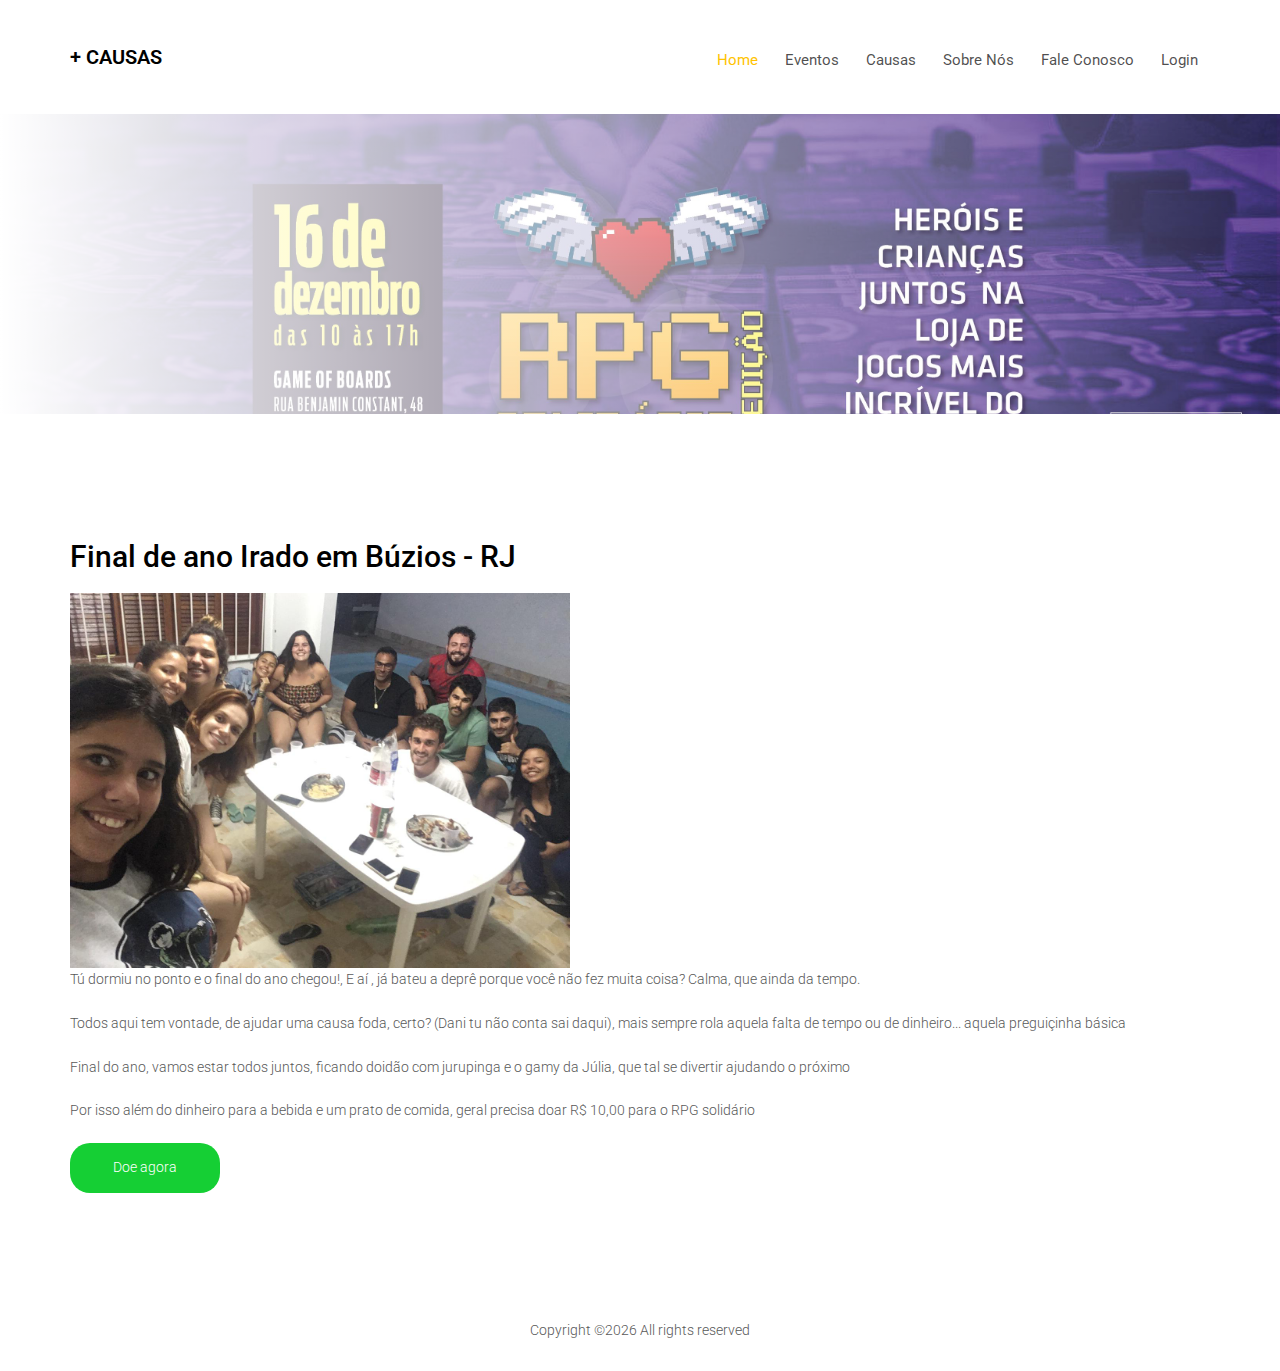
==== commit 0a586545: "Second" ====
--- a/buzios.html
+++ b/buzios.html
@@ -125,7 +125,7 @@
 
 									<p>Por isso além do dinheiro para a bebida e um prato de comida, geral precisa doar R$ 10,00 para o RPG solidário</p>
 
-									<button class="button-doe"> Dõe agora</button>
+									<button class="button-doe"> Doe agora</button>
 									
 							</div>
 						</div>
